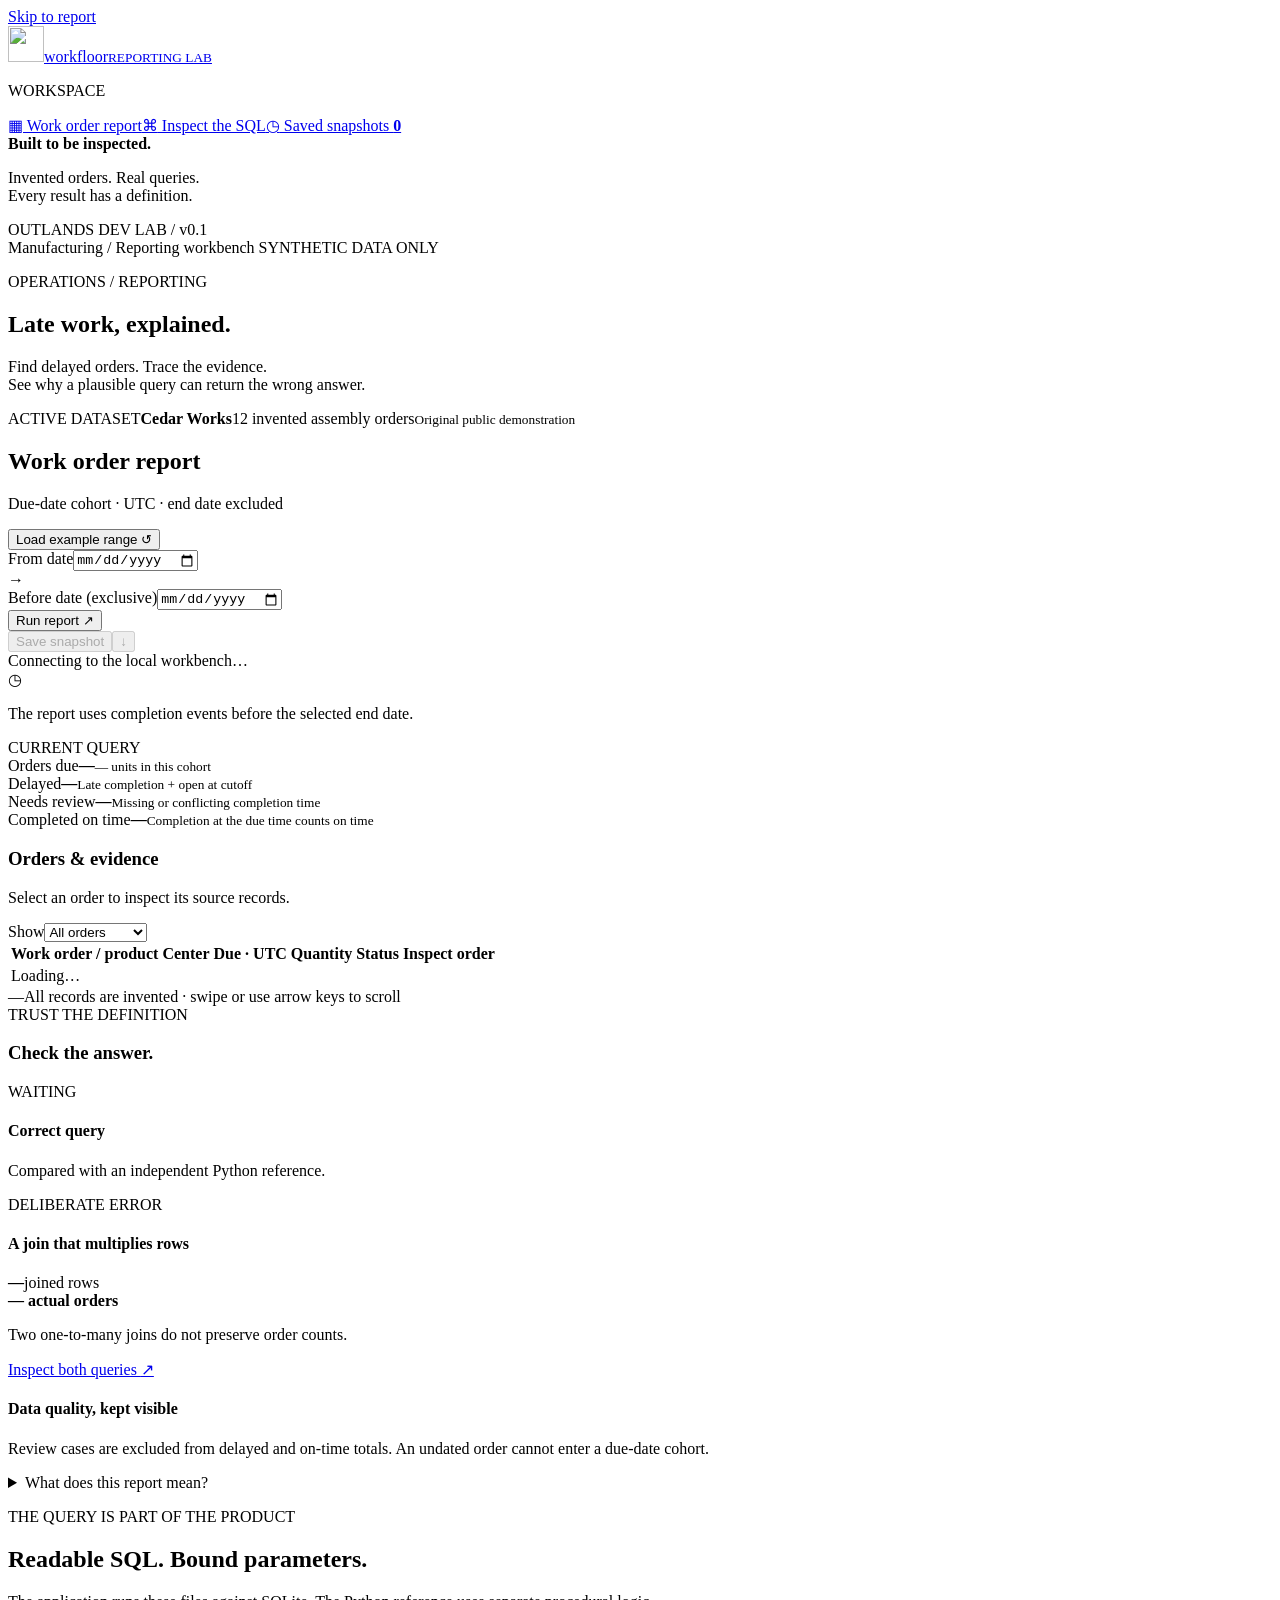
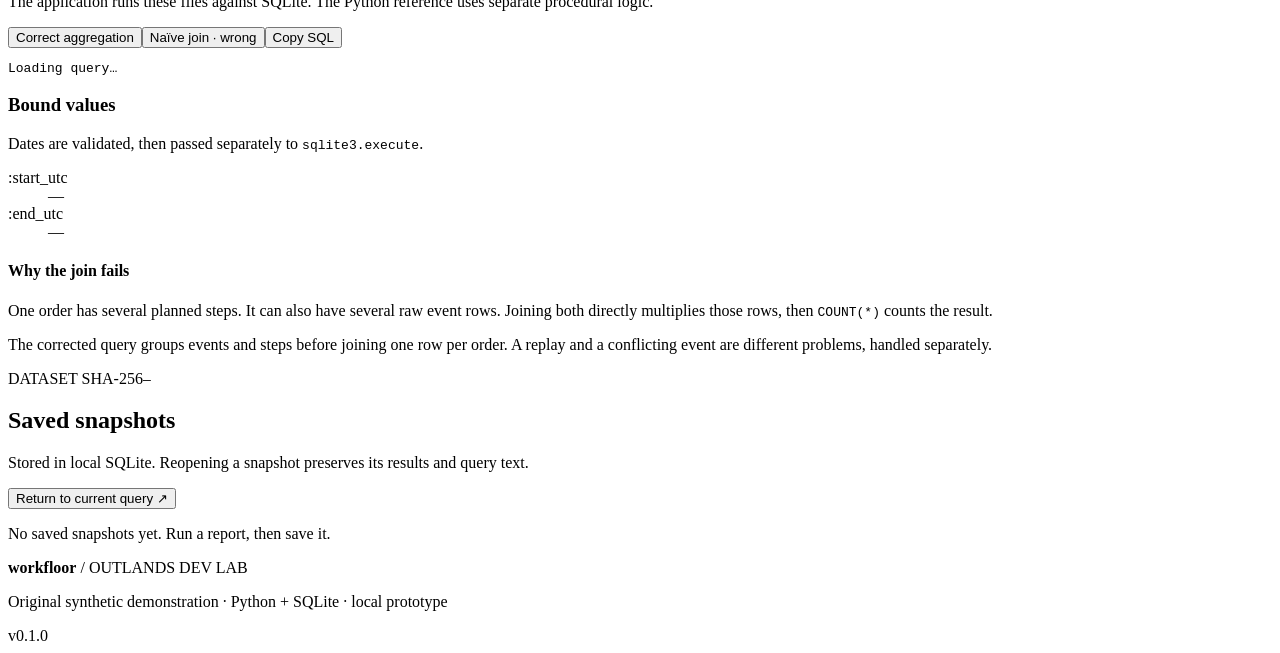
==== static/index.html @ d806a1a5 "Publish Workfloor synthetic manufacturing reporting prototype" ====
<!doctype html>
<html lang="en">
<head><meta charset="utf-8"><meta name="viewport" content="width=device-width,initial-scale=1"><meta name="description" content="An original synthetic manufacturing and SQL reporting workbench. Local Python, SQLite, inspectable queries and reproducible validation."><title>Workfloor — Manufacturing Reporting Lab</title><link rel="icon" href="/mark.svg"><link rel="stylesheet" href="/style.css"><script src="/app.js" defer></script></head>
<body>
<a class="skip" href="#main">Skip to report</a>
<aside class="sidebar"><a class="brand" href="#main"><img src="/mark.svg" width="36" height="36" alt=""><span>workfloor<small>REPORTING LAB</small></span></a><p class="nav-label">WORKSPACE</p><nav aria-label="Workspace"><a class="nav-active" href="#report"><span aria-hidden="true">▦</span> Work order report</a><a href="#sql"><span aria-hidden="true">⌘</span> Inspect the SQL</a><a href="#saved"><span aria-hidden="true">◷</span> Saved snapshots <b id="history-count">0</b></a></nav><div class="sidebar-note"><span class="tiny-dot"></span><strong>Built to be inspected.</strong><p>Invented orders. Real queries.<br>Every result has a definition.</p><span class="version">OUTLANDS DEV LAB / v0.1</span></div></aside>
<div class="workspace"><header class="topbar"><span>Manufacturing <span class="separator">/</span> Reporting workbench</span><span class="synthetic-badge"><i></i> SYNTHETIC DATA ONLY</span></header>
<main id="main"><section class="intro"><div><p class="eyebrow">OPERATIONS / REPORTING</p><h1>Late work, explained.</h1><p class="intro-text">Find delayed orders. Trace the evidence.<br class="desktop-break"> See why a plausible query can return the wrong answer.</p></div><div class="dataset-card"><span class="detail-label">ACTIVE DATASET</span><strong>Cedar Works</strong><span>12 invented assembly orders</span><small>Original public demonstration</small></div></section>
<section id="report" aria-labelledby="report-title"><div class="section-top"><div><h2 id="report-title" tabindex="-1">Work order report</h2><p>Due-date cohort · UTC · end date excluded</p></div><button id="example" class="text-button" type="button">Load example range ↺</button></div>
<form id="report-form" class="report-toolbar"><div class="date-field"><label for="start">From date</label><input type="date" id="start" name="start" required></div><span class="date-arrow" aria-hidden="true">→</span><div class="date-field"><label for="end">Before date <span>(exclusive)</span></label><input type="date" id="end" name="end" required></div><button class="button primary" type="submit" id="run">Run report <span aria-hidden="true">↗</span></button><div class="toolbar-right"><button class="button secondary" id="save" type="button" disabled>Save snapshot</button><button class="icon-button" id="export" type="button" disabled aria-label="Download current report as JSON" title="Download JSON">↓</button></div></form>
<div id="message" role="status" aria-live="polite" class="message">Connecting to the local workbench…</div>
<div class="scope-strip"><span class="scope-icon" aria-hidden="true">◷</span><p id="scope">The report uses completion events before the selected end date.</p><span id="view-state" class="view-state">CURRENT QUERY</span></div>
<div class="metrics" aria-label="Report totals"><article><span>Orders due</span><strong id="total">—</strong><small id="units">— units in this cohort</small></article><article class="metric-delayed"><span>Delayed</span><strong id="delayed">—</strong><small id="delay-breakdown">Late completion + open at cutoff</small></article><article class="metric-review"><span>Needs review</span><strong id="review">—</strong><small>Missing or conflicting completion time</small></article><article><span>Completed on time</span><strong id="on-time">—</strong><small>Completion at the due time counts on time</small></article></div>
<div class="report-grid"><section class="panel order-panel" aria-labelledby="orders-title"><div class="panel-heading"><div><h3 id="orders-title">Orders &amp; evidence</h3><p>Select an order to inspect its source records.</p></div><label class="filter-label" for="filter">Show<select id="filter"><option value="all">All orders</option><option value="delayed">Delayed</option><option value="review">Needs review</option><option value="on_time">On time</option></select></label></div><div class="table-scroll" tabindex="0" role="region" aria-label="Work orders; scroll horizontally on small screens"><table><thead><tr><th scope="col">Work order / product</th><th scope="col">Center</th><th scope="col">Due · UTC</th><th scope="col">Quantity</th><th scope="col">Status</th><th scope="col"><span class="sr-only">Inspect order</span></th></tr></thead><tbody id="orders-body"><tr><td colspan="6">Loading…</td></tr></tbody></table></div><div class="table-footer"><span id="row-count">—</span><span>All records are invented <span class="scroll-hint">· swipe or use arrow keys to scroll</span></span></div></section>
<aside class="panel validation-panel" aria-labelledby="validation-title"><div class="panel-heading"><div><span class="eyebrow">TRUST THE DEFINITION</span><h3 id="validation-title">Check the answer.</h3></div></div><div class="validation-item"><span id="correct-badge" class="badge neutral">WAITING</span><h4>Correct query</h4><p id="correct-detail">Compared with an independent Python reference.</p></div><div class="validation-item bad-example"><span id="naive-badge" class="badge neutral">DELIBERATE ERROR</span><h4>A join that multiplies rows</h4><div class="join-numbers"><strong id="naive-count">—</strong><span>joined rows<br><b id="expected-count">— actual orders</b></span></div><p id="naive-detail">Two one-to-many joins do not preserve order counts.</p><a href="#sql">Inspect both queries <span aria-hidden="true">↗</span></a></div><div class="quality-block"><h4>Data quality, kept visible</h4><ul id="quality"></ul><p class="quality-note">Review cases are excluded from delayed and on-time totals. An undated order cannot enter a due-date cohort.</p></div></aside></div>
<details class="definition"><summary>What does this report mean?</summary><div><p><strong>Delayed</strong> means completed after its due time, or still without a usable completion before the cutoff. <strong>Needs review</strong> means an undated completion or conflicting copies of the same source event prevent a timing conclusion.</p><p>Exact duplicate events are retained in the source and collapsed before aggregation. A completion exactly at the end cutoff belongs to the next snapshot. The earliest valid completion is used; reopened orders, partial quantities, shifts and working-day calendars are outside this prototype.</p><p>This is an event-time view over the current dataset. It cannot reconstruct what an operator knew historically because the fixture has no ingestion-time history. Checksums identify data; they do not authenticate it.</p></div></details></section>
<section id="sql" class="sql-section" aria-labelledby="sql-title"><div class="section-top"><div><p class="eyebrow">THE QUERY IS PART OF THE PRODUCT</p><h2 id="sql-title">Readable SQL. Bound parameters.</h2><p>The application runs these files against SQLite. The Python reference uses separate procedural logic.</p></div></div><div class="sql-grid"><div class="sql-card"><div class="sql-tabs" role="tablist" aria-label="SQL query"><button id="tab-correct" role="tab" aria-selected="true" aria-controls="sql-code" data-query="correct">Correct aggregation</button><button id="tab-naive" role="tab" aria-selected="false" aria-controls="sql-code" data-query="naive">Naïve join · wrong</button><button id="copy-sql" class="copy-button" type="button">Copy SQL</button></div><pre id="sql-code" role="tabpanel" aria-labelledby="tab-correct" tabindex="0"><code id="query-text">Loading query…</code></pre></div><aside class="parameter-card"><h3>Bound values</h3><p>Dates are validated, then passed separately to <code>sqlite3.execute</code>.</p><dl><dt>:start_utc</dt><dd id="param-start">—</dd><dt>:end_utc</dt><dd id="param-end">—</dd></dl><h4>Why the join fails</h4><p>One order has several planned steps. It can also have several raw event rows. Joining both directly multiplies those rows, then <code>COUNT(*)</code> counts the result.</p><p>The corrected query groups events and steps before joining one row per order. A replay and a conflicting event are different problems, handled separately.</p><span class="fingerprint-label">DATASET SHA-256</span><code class="fingerprint" id="fingerprint">—</code></aside></div></section>
<section id="saved" class="saved-section" aria-labelledby="saved-title"><div class="section-top"><div><h2 id="saved-title">Saved snapshots</h2><p>Stored in local SQLite. Reopening a snapshot preserves its results and query text.</p></div><button class="text-button" id="current" type="button">Return to current query ↗</button></div><div id="history" class="history-list"><p>No saved snapshots yet. Run a report, then save it.</p></div></section>
<footer><span><b>workfloor</b> / OUTLANDS DEV LAB</span><p>Original synthetic demonstration · Python + SQLite · local prototype</p><span>v0.1.0</span></footer></main></div>
<dialog id="order-dialog" aria-labelledby="order-title"><div class="dialog-heading"><div><p class="eyebrow">SOURCE RECORD INSPECTOR</p><h2 id="order-title">Work order</h2></div><button id="close-dialog" class="button secondary" type="button">Close ×</button></div><p id="order-description"></p><div id="order-rule" class="order-rule"></div><h3>Planned process steps</h3><ol id="order-steps" class="step-list"></ol><h3>Raw completion records</h3><p class="muted">Rows below are preserved source evidence. The report applies the displayed cutoff and deduplication rules.</p><div class="table-scroll" tabindex="0" aria-label="Raw completion records"><table><thead><tr><th>Row</th><th>Source event</th><th>Occurred · UTC</th><th>Evidence</th></tr></thead><tbody id="order-events"></tbody></table></div></dialog>
</body></html>
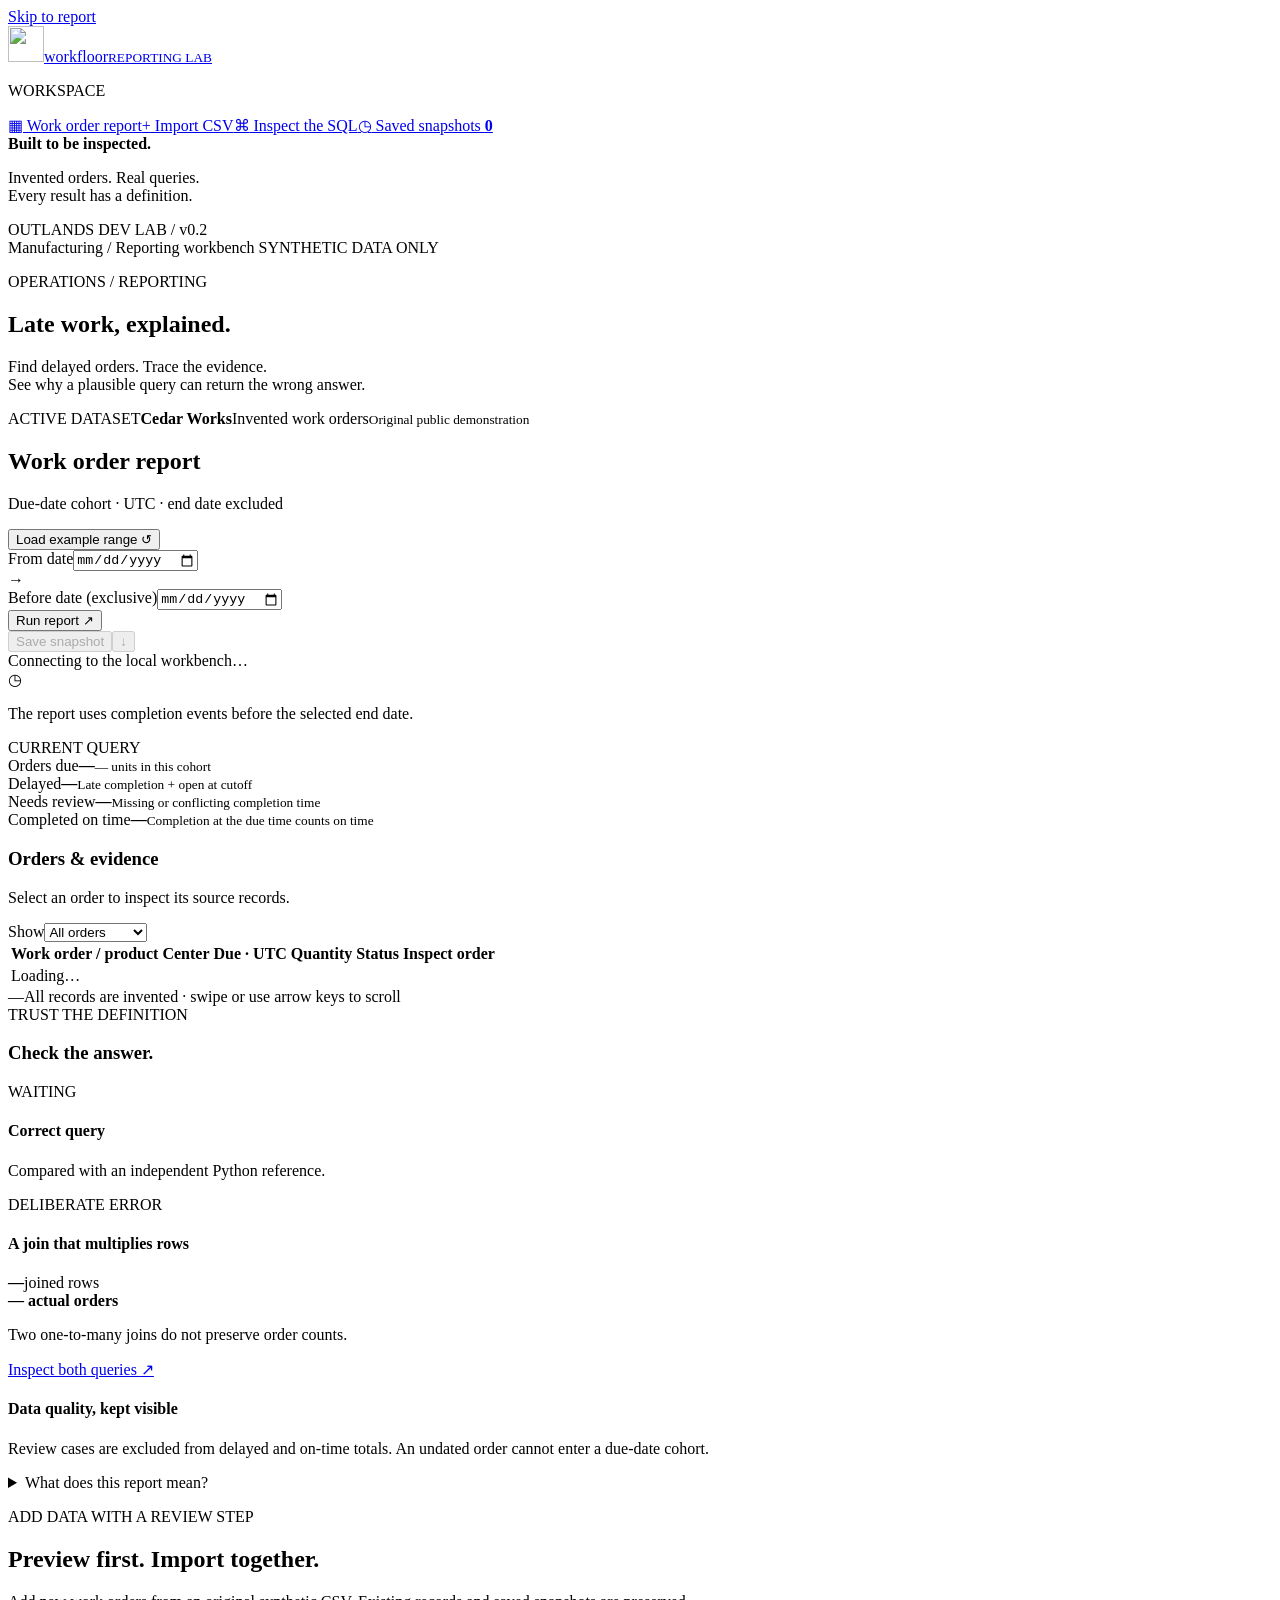
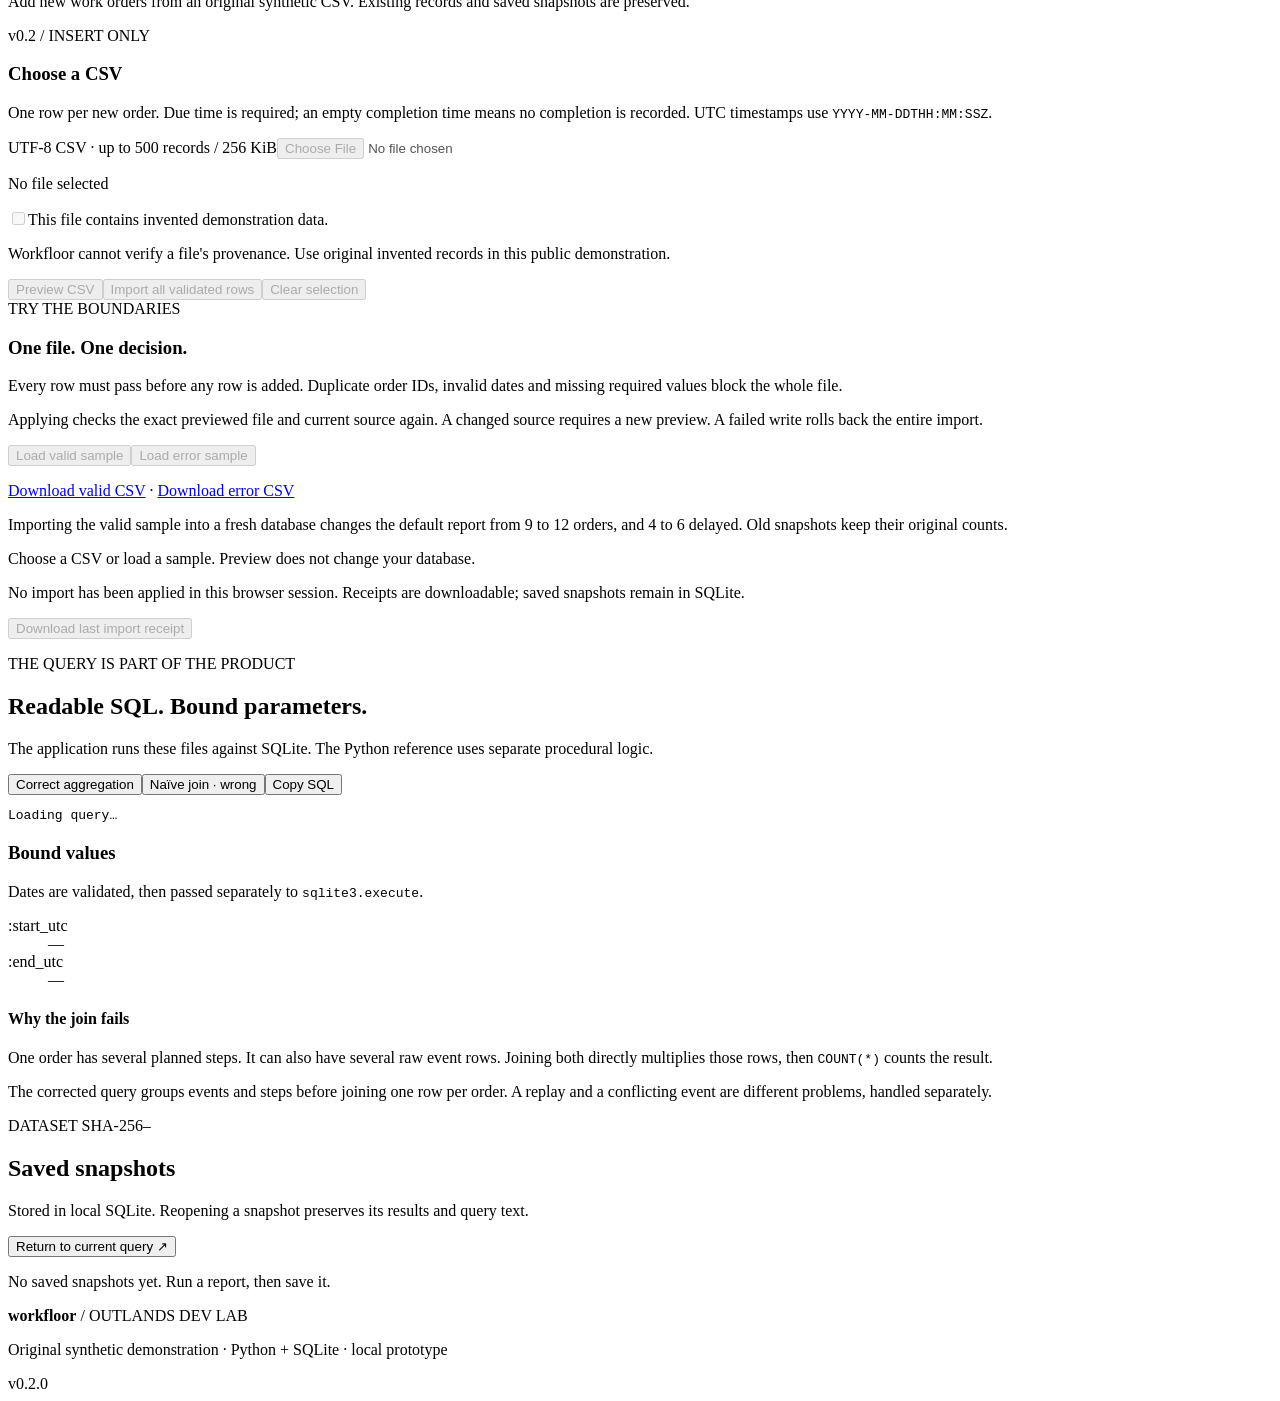
==== commit 175e4033: "Add validated CSV preview and transactional imports for v0.2.0" ====
--- a/static/index.html
+++ b/static/index.html
@@ -1,11 +1,11 @@
 <!doctype html>
 <html lang="en">
-<head><meta charset="utf-8"><meta name="viewport" content="width=device-width,initial-scale=1"><meta name="description" content="An original synthetic manufacturing and SQL reporting workbench. Local Python, SQLite, inspectable queries and reproducible validation."><title>Workfloor — Manufacturing Reporting Lab</title><link rel="icon" href="/mark.svg"><link rel="stylesheet" href="/style.css"><script src="/app.js" defer></script></head>
+<head><meta charset="utf-8"><meta name="viewport" content="width=device-width,initial-scale=1"><meta name="description" content="An original synthetic manufacturing and SQL reporting workbench. Local Python, SQLite, inspectable queries and reproducible validation."><title>Workfloor — Manufacturing Reporting Lab</title><link rel="icon" href="/mark.svg"><link rel="stylesheet" href="/style.css"><script src="/app.js" defer></script><script src="/imports.js" defer></script></head>
 <body>
 <a class="skip" href="#main">Skip to report</a>
-<aside class="sidebar"><a class="brand" href="#main"><img src="/mark.svg" width="36" height="36" alt=""><span>workfloor<small>REPORTING LAB</small></span></a><p class="nav-label">WORKSPACE</p><nav aria-label="Workspace"><a class="nav-active" href="#report"><span aria-hidden="true">▦</span> Work order report</a><a href="#sql"><span aria-hidden="true">⌘</span> Inspect the SQL</a><a href="#saved"><span aria-hidden="true">◷</span> Saved snapshots <b id="history-count">0</b></a></nav><div class="sidebar-note"><span class="tiny-dot"></span><strong>Built to be inspected.</strong><p>Invented orders. Real queries.<br>Every result has a definition.</p><span class="version">OUTLANDS DEV LAB / v0.1</span></div></aside>
+<aside class="sidebar"><a class="brand" href="#main"><img src="/mark.svg" width="36" height="36" alt=""><span>workfloor<small>REPORTING LAB</small></span></a><p class="nav-label">WORKSPACE</p><nav aria-label="Workspace"><a class="nav-active" href="#report"><span aria-hidden="true">▦</span> Work order report</a><a href="#import"><span aria-hidden="true">+</span> Import CSV</a><a href="#sql"><span aria-hidden="true">⌘</span> Inspect the SQL</a><a href="#saved"><span aria-hidden="true">◷</span> Saved snapshots <b id="history-count">0</b></a></nav><div class="sidebar-note"><span class="tiny-dot"></span><strong>Built to be inspected.</strong><p>Invented orders. Real queries.<br>Every result has a definition.</p><span class="version">OUTLANDS DEV LAB / v0.2</span></div></aside>
 <div class="workspace"><header class="topbar"><span>Manufacturing <span class="separator">/</span> Reporting workbench</span><span class="synthetic-badge"><i></i> SYNTHETIC DATA ONLY</span></header>
-<main id="main"><section class="intro"><div><p class="eyebrow">OPERATIONS / REPORTING</p><h1>Late work, explained.</h1><p class="intro-text">Find delayed orders. Trace the evidence.<br class="desktop-break"> See why a plausible query can return the wrong answer.</p></div><div class="dataset-card"><span class="detail-label">ACTIVE DATASET</span><strong>Cedar Works</strong><span>12 invented assembly orders</span><small>Original public demonstration</small></div></section>
+<main id="main"><section class="intro"><div><p class="eyebrow">OPERATIONS / REPORTING</p><h1>Late work, explained.</h1><p class="intro-text">Find delayed orders. Trace the evidence.<br class="desktop-break"> See why a plausible query can return the wrong answer.</p></div><div class="dataset-card"><span class="detail-label" id="dataset-label">ACTIVE DATASET</span><strong>Cedar Works</strong><span id="dataset-count">Invented work orders</span><small>Original public demonstration</small></div></section>
 <section id="report" aria-labelledby="report-title"><div class="section-top"><div><h2 id="report-title" tabindex="-1">Work order report</h2><p>Due-date cohort · UTC · end date excluded</p></div><button id="example" class="text-button" type="button">Load example range ↺</button></div>
 <form id="report-form" class="report-toolbar"><div class="date-field"><label for="start">From date</label><input type="date" id="start" name="start" required></div><span class="date-arrow" aria-hidden="true">→</span><div class="date-field"><label for="end">Before date <span>(exclusive)</span></label><input type="date" id="end" name="end" required></div><button class="button primary" type="submit" id="run">Run report <span aria-hidden="true">↗</span></button><div class="toolbar-right"><button class="button secondary" id="save" type="button" disabled>Save snapshot</button><button class="icon-button" id="export" type="button" disabled aria-label="Download current report as JSON" title="Download JSON">↓</button></div></form>
 <div id="message" role="status" aria-live="polite" class="message">Connecting to the local workbench…</div>
@@ -14,8 +14,14 @@
 <div class="report-grid"><section class="panel order-panel" aria-labelledby="orders-title"><div class="panel-heading"><div><h3 id="orders-title">Orders &amp; evidence</h3><p>Select an order to inspect its source records.</p></div><label class="filter-label" for="filter">Show<select id="filter"><option value="all">All orders</option><option value="delayed">Delayed</option><option value="review">Needs review</option><option value="on_time">On time</option></select></label></div><div class="table-scroll" tabindex="0" role="region" aria-label="Work orders; scroll horizontally on small screens"><table><thead><tr><th scope="col">Work order / product</th><th scope="col">Center</th><th scope="col">Due · UTC</th><th scope="col">Quantity</th><th scope="col">Status</th><th scope="col"><span class="sr-only">Inspect order</span></th></tr></thead><tbody id="orders-body"><tr><td colspan="6">Loading…</td></tr></tbody></table></div><div class="table-footer"><span id="row-count">—</span><span>All records are invented <span class="scroll-hint">· swipe or use arrow keys to scroll</span></span></div></section>
 <aside class="panel validation-panel" aria-labelledby="validation-title"><div class="panel-heading"><div><span class="eyebrow">TRUST THE DEFINITION</span><h3 id="validation-title">Check the answer.</h3></div></div><div class="validation-item"><span id="correct-badge" class="badge neutral">WAITING</span><h4>Correct query</h4><p id="correct-detail">Compared with an independent Python reference.</p></div><div class="validation-item bad-example"><span id="naive-badge" class="badge neutral">DELIBERATE ERROR</span><h4>A join that multiplies rows</h4><div class="join-numbers"><strong id="naive-count">—</strong><span>joined rows<br><b id="expected-count">— actual orders</b></span></div><p id="naive-detail">Two one-to-many joins do not preserve order counts.</p><a href="#sql">Inspect both queries <span aria-hidden="true">↗</span></a></div><div class="quality-block"><h4>Data quality, kept visible</h4><ul id="quality"></ul><p class="quality-note">Review cases are excluded from delayed and on-time totals. An undated order cannot enter a due-date cohort.</p></div></aside></div>
 <details class="definition"><summary>What does this report mean?</summary><div><p><strong>Delayed</strong> means completed after its due time, or still without a usable completion before the cutoff. <strong>Needs review</strong> means an undated completion or conflicting copies of the same source event prevent a timing conclusion.</p><p>Exact duplicate events are retained in the source and collapsed before aggregation. A completion exactly at the end cutoff belongs to the next snapshot. The earliest valid completion is used; reopened orders, partial quantities, shifts and working-day calendars are outside this prototype.</p><p>This is an event-time view over the current dataset. It cannot reconstruct what an operator knew historically because the fixture has no ingestion-time history. Checksums identify data; they do not authenticate it.</p></div></details></section>
+<section id="import" class="import-section" aria-labelledby="import-title"><div class="section-top"><div><p class="eyebrow">ADD DATA WITH A REVIEW STEP</p><h2 id="import-title">Preview first. Import together.</h2><p>Add new work orders from an original synthetic CSV. Existing records and saved snapshots are preserved.</p></div><span class="view-state">v0.2 / INSERT ONLY</span></div>
+<div class="import-grid"><div class="panel import-controls"><h3>Choose a CSV</h3><p>One row per new order. Due time is required; an empty completion time means no completion is recorded. UTC timestamps use <code>YYYY-MM-DDTHH:MM:SSZ</code>.</p><label for="csv-file" class="file-label">UTF-8 CSV · up to 500 records / 256 KiB</label><input id="csv-file" type="file" disabled accept=".csv,text/csv"><p id="csv-file-name" class="muted">No file selected</p><label class="import-confirm"><input id="csv-synthetic" type="checkbox" disabled><span>This file contains invented demonstration data.</span></label><p class="muted">Workfloor cannot verify a file's provenance. Use original invented records in this public demonstration.</p><div class="import-buttons"><button id="csv-preview" class="button primary" type="button" disabled>Preview CSV</button><button id="csv-apply" class="button secondary" type="button" disabled>Import all validated rows</button><button id="csv-clear" class="text-button" type="button" disabled>Clear selection</button></div></div>
+<aside class="import-policy"><span class="detail-label">TRY THE BOUNDARIES</span><h3>One file. One decision.</h3><p>Every row must pass before any row is added. Duplicate order IDs, invalid dates and missing required values block the whole file.</p><p>Applying checks the exact previewed file and current source again. A changed source requires a new preview. A failed write rolls back the entire import.</p><div class="sample-buttons"><button id="csv-valid" class="button secondary" type="button" disabled>Load valid sample</button><button id="csv-errors" class="button secondary" type="button" disabled>Load error sample</button></div><p class="sample-downloads"><a href="/examples/import-valid.csv" download>Download valid CSV</a> · <a href="/examples/import-errors.csv" download>Download error CSV</a></p><p>Importing the valid sample into a fresh database changes the default report from 9 to 12 orders, and 4 to 6 delayed. Old snapshots keep their original counts.</p></aside></div>
+<div id="csv-message" class="message" role="status" aria-live="polite">Choose a CSV or load a sample. Preview does not change your database.</div>
+<div id="csv-results" class="panel import-results" hidden><div class="panel-heading"><h3 id="csv-summary" class="import-summary">CSV preview</h3><span id="csv-fingerprint" class="muted"></span></div><div id="csv-issues" class="import-issues" hidden></div><div class="table-scroll" tabindex="0" role="region" aria-label="CSV row preview; scroll horizontally on small screens"><table><thead><tr><th scope="col">Order / CSV line</th><th scope="col">Product</th><th scope="col">Center</th><th scope="col">Quantity</th><th scope="col">Due · UTC</th><th scope="col">Completed · UTC</th><th scope="col">Validation</th></tr></thead><tbody id="csv-rows"></tbody></table></div></div>
+<div class="import-receipt"><p id="csv-receipt">No import has been applied in this browser session. Receipts are downloadable; saved snapshots remain in SQLite.</p><button id="csv-download" class="text-button" type="button" disabled>Download last import receipt</button></div></section>
 <section id="sql" class="sql-section" aria-labelledby="sql-title"><div class="section-top"><div><p class="eyebrow">THE QUERY IS PART OF THE PRODUCT</p><h2 id="sql-title">Readable SQL. Bound parameters.</h2><p>The application runs these files against SQLite. The Python reference uses separate procedural logic.</p></div></div><div class="sql-grid"><div class="sql-card"><div class="sql-tabs" role="tablist" aria-label="SQL query"><button id="tab-correct" role="tab" aria-selected="true" aria-controls="sql-code" data-query="correct">Correct aggregation</button><button id="tab-naive" role="tab" aria-selected="false" aria-controls="sql-code" data-query="naive">Naïve join · wrong</button><button id="copy-sql" class="copy-button" type="button">Copy SQL</button></div><pre id="sql-code" role="tabpanel" aria-labelledby="tab-correct" tabindex="0"><code id="query-text">Loading query…</code></pre></div><aside class="parameter-card"><h3>Bound values</h3><p>Dates are validated, then passed separately to <code>sqlite3.execute</code>.</p><dl><dt>:start_utc</dt><dd id="param-start">—</dd><dt>:end_utc</dt><dd id="param-end">—</dd></dl><h4>Why the join fails</h4><p>One order has several planned steps. It can also have several raw event rows. Joining both directly multiplies those rows, then <code>COUNT(*)</code> counts the result.</p><p>The corrected query groups events and steps before joining one row per order. A replay and a conflicting event are different problems, handled separately.</p><span class="fingerprint-label">DATASET SHA-256</span><code class="fingerprint" id="fingerprint">—</code></aside></div></section>
 <section id="saved" class="saved-section" aria-labelledby="saved-title"><div class="section-top"><div><h2 id="saved-title">Saved snapshots</h2><p>Stored in local SQLite. Reopening a snapshot preserves its results and query text.</p></div><button class="text-button" id="current" type="button">Return to current query ↗</button></div><div id="history" class="history-list"><p>No saved snapshots yet. Run a report, then save it.</p></div></section>
-<footer><span><b>workfloor</b> / OUTLANDS DEV LAB</span><p>Original synthetic demonstration · Python + SQLite · local prototype</p><span>v0.1.0</span></footer></main></div>
+<footer><span><b>workfloor</b> / OUTLANDS DEV LAB</span><p>Original synthetic demonstration · Python + SQLite · local prototype</p><span>v0.2.0</span></footer></main></div>
 <dialog id="order-dialog" aria-labelledby="order-title"><div class="dialog-heading"><div><p class="eyebrow">SOURCE RECORD INSPECTOR</p><h2 id="order-title">Work order</h2></div><button id="close-dialog" class="button secondary" type="button">Close ×</button></div><p id="order-description"></p><div id="order-rule" class="order-rule"></div><h3>Planned process steps</h3><ol id="order-steps" class="step-list"></ol><h3>Raw completion records</h3><p class="muted">Rows below are preserved source evidence. The report applies the displayed cutoff and deduplication rules.</p><div class="table-scroll" tabindex="0" aria-label="Raw completion records"><table><thead><tr><th>Row</th><th>Source event</th><th>Occurred · UTC</th><th>Evidence</th></tr></thead><tbody id="order-events"></tbody></table></div></dialog>
 </body></html>
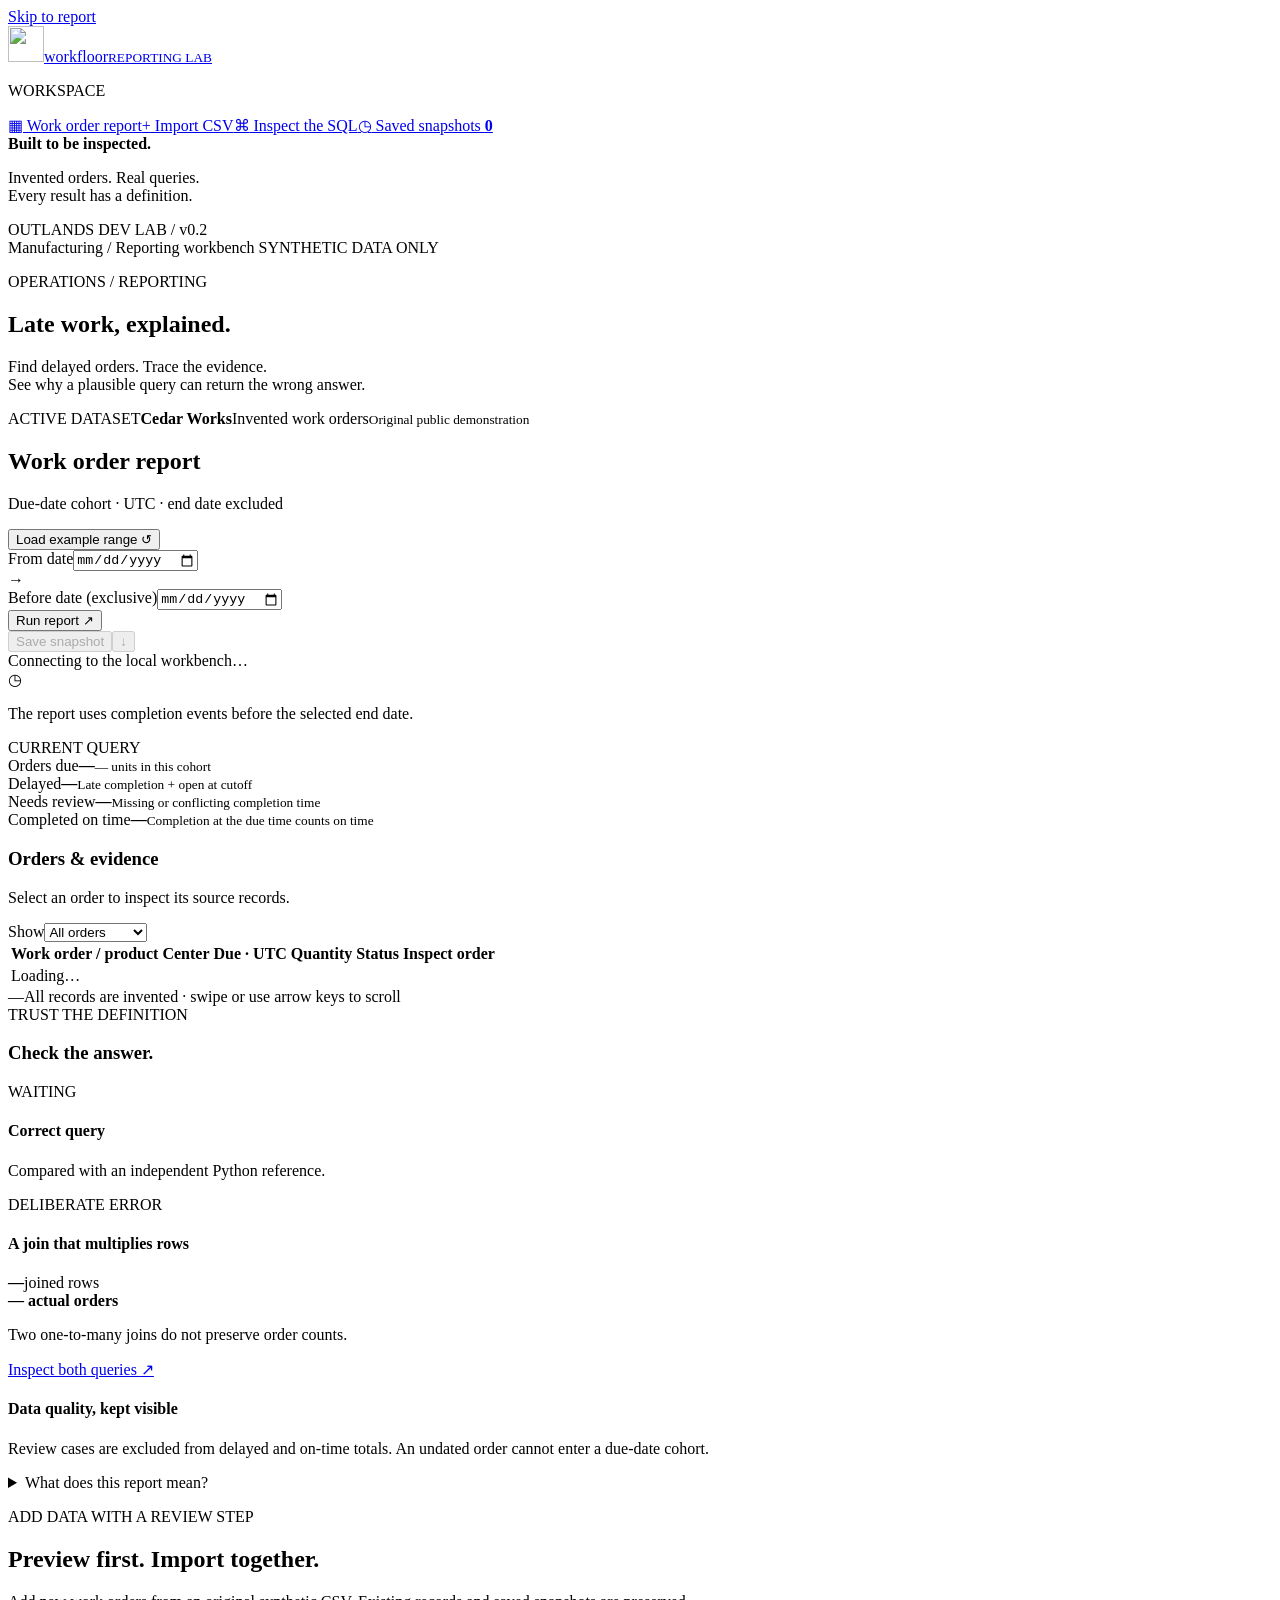
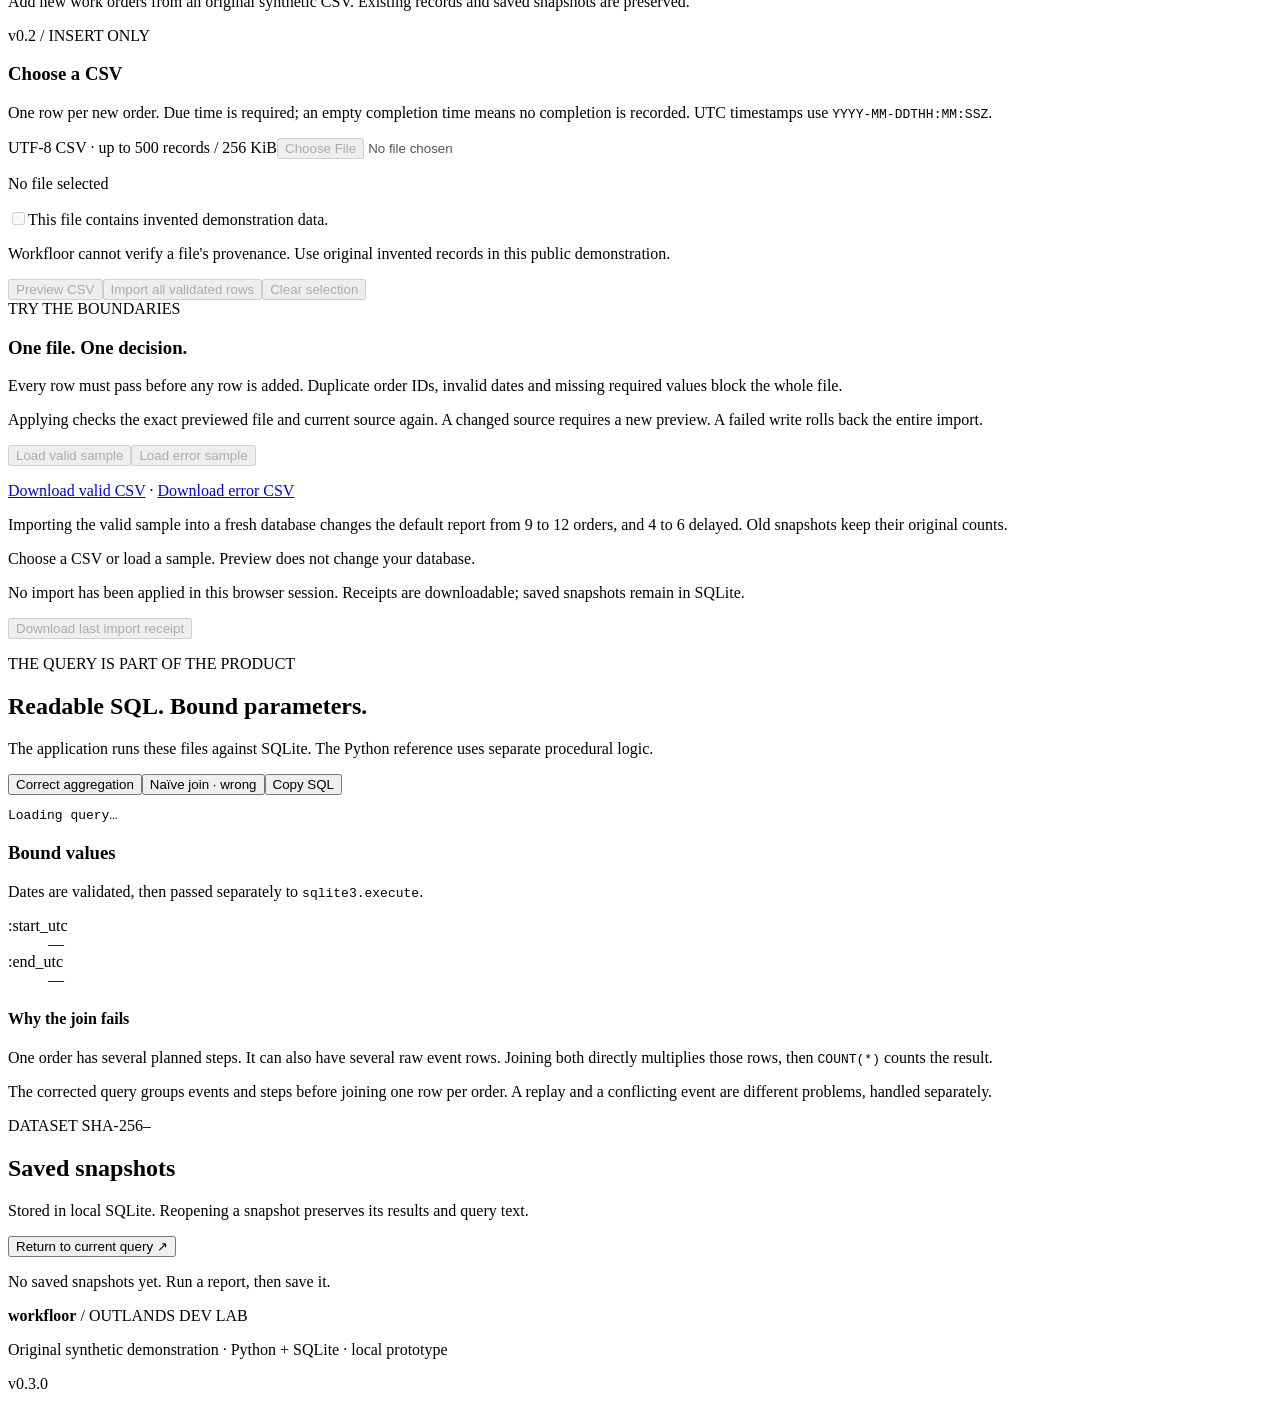
==== commit 6c1cce6c: "Add verified offline Workfloor backup and new-directory recovery" ====
--- a/static/index.html
+++ b/static/index.html
@@ -22,6 +22,6 @@
 <div class="import-receipt"><p id="csv-receipt">No import has been applied in this browser session. Receipts are downloadable; saved snapshots remain in SQLite.</p><button id="csv-download" class="text-button" type="button" disabled>Download last import receipt</button></div></section>
 <section id="sql" class="sql-section" aria-labelledby="sql-title"><div class="section-top"><div><p class="eyebrow">THE QUERY IS PART OF THE PRODUCT</p><h2 id="sql-title">Readable SQL. Bound parameters.</h2><p>The application runs these files against SQLite. The Python reference uses separate procedural logic.</p></div></div><div class="sql-grid"><div class="sql-card"><div class="sql-tabs" role="tablist" aria-label="SQL query"><button id="tab-correct" role="tab" aria-selected="true" aria-controls="sql-code" data-query="correct">Correct aggregation</button><button id="tab-naive" role="tab" aria-selected="false" aria-controls="sql-code" data-query="naive">Naïve join · wrong</button><button id="copy-sql" class="copy-button" type="button">Copy SQL</button></div><pre id="sql-code" role="tabpanel" aria-labelledby="tab-correct" tabindex="0"><code id="query-text">Loading query…</code></pre></div><aside class="parameter-card"><h3>Bound values</h3><p>Dates are validated, then passed separately to <code>sqlite3.execute</code>.</p><dl><dt>:start_utc</dt><dd id="param-start">—</dd><dt>:end_utc</dt><dd id="param-end">—</dd></dl><h4>Why the join fails</h4><p>One order has several planned steps. It can also have several raw event rows. Joining both directly multiplies those rows, then <code>COUNT(*)</code> counts the result.</p><p>The corrected query groups events and steps before joining one row per order. A replay and a conflicting event are different problems, handled separately.</p><span class="fingerprint-label">DATASET SHA-256</span><code class="fingerprint" id="fingerprint">—</code></aside></div></section>
 <section id="saved" class="saved-section" aria-labelledby="saved-title"><div class="section-top"><div><h2 id="saved-title">Saved snapshots</h2><p>Stored in local SQLite. Reopening a snapshot preserves its results and query text.</p></div><button class="text-button" id="current" type="button">Return to current query ↗</button></div><div id="history" class="history-list"><p>No saved snapshots yet. Run a report, then save it.</p></div></section>
-<footer><span><b>workfloor</b> / OUTLANDS DEV LAB</span><p>Original synthetic demonstration · Python + SQLite · local prototype</p><span>v0.2.0</span></footer></main></div>
+<footer><span><b>workfloor</b> / OUTLANDS DEV LAB</span><p>Original synthetic demonstration · Python + SQLite · local prototype</p><span>v0.3.0</span></footer></main></div>
 <dialog id="order-dialog" aria-labelledby="order-title"><div class="dialog-heading"><div><p class="eyebrow">SOURCE RECORD INSPECTOR</p><h2 id="order-title">Work order</h2></div><button id="close-dialog" class="button secondary" type="button">Close ×</button></div><p id="order-description"></p><div id="order-rule" class="order-rule"></div><h3>Planned process steps</h3><ol id="order-steps" class="step-list"></ol><h3>Raw completion records</h3><p class="muted">Rows below are preserved source evidence. The report applies the displayed cutoff and deduplication rules.</p><div class="table-scroll" tabindex="0" aria-label="Raw completion records"><table><thead><tr><th>Row</th><th>Source event</th><th>Occurred · UTC</th><th>Evidence</th></tr></thead><tbody id="order-events"></tbody></table></div></dialog>
 </body></html>
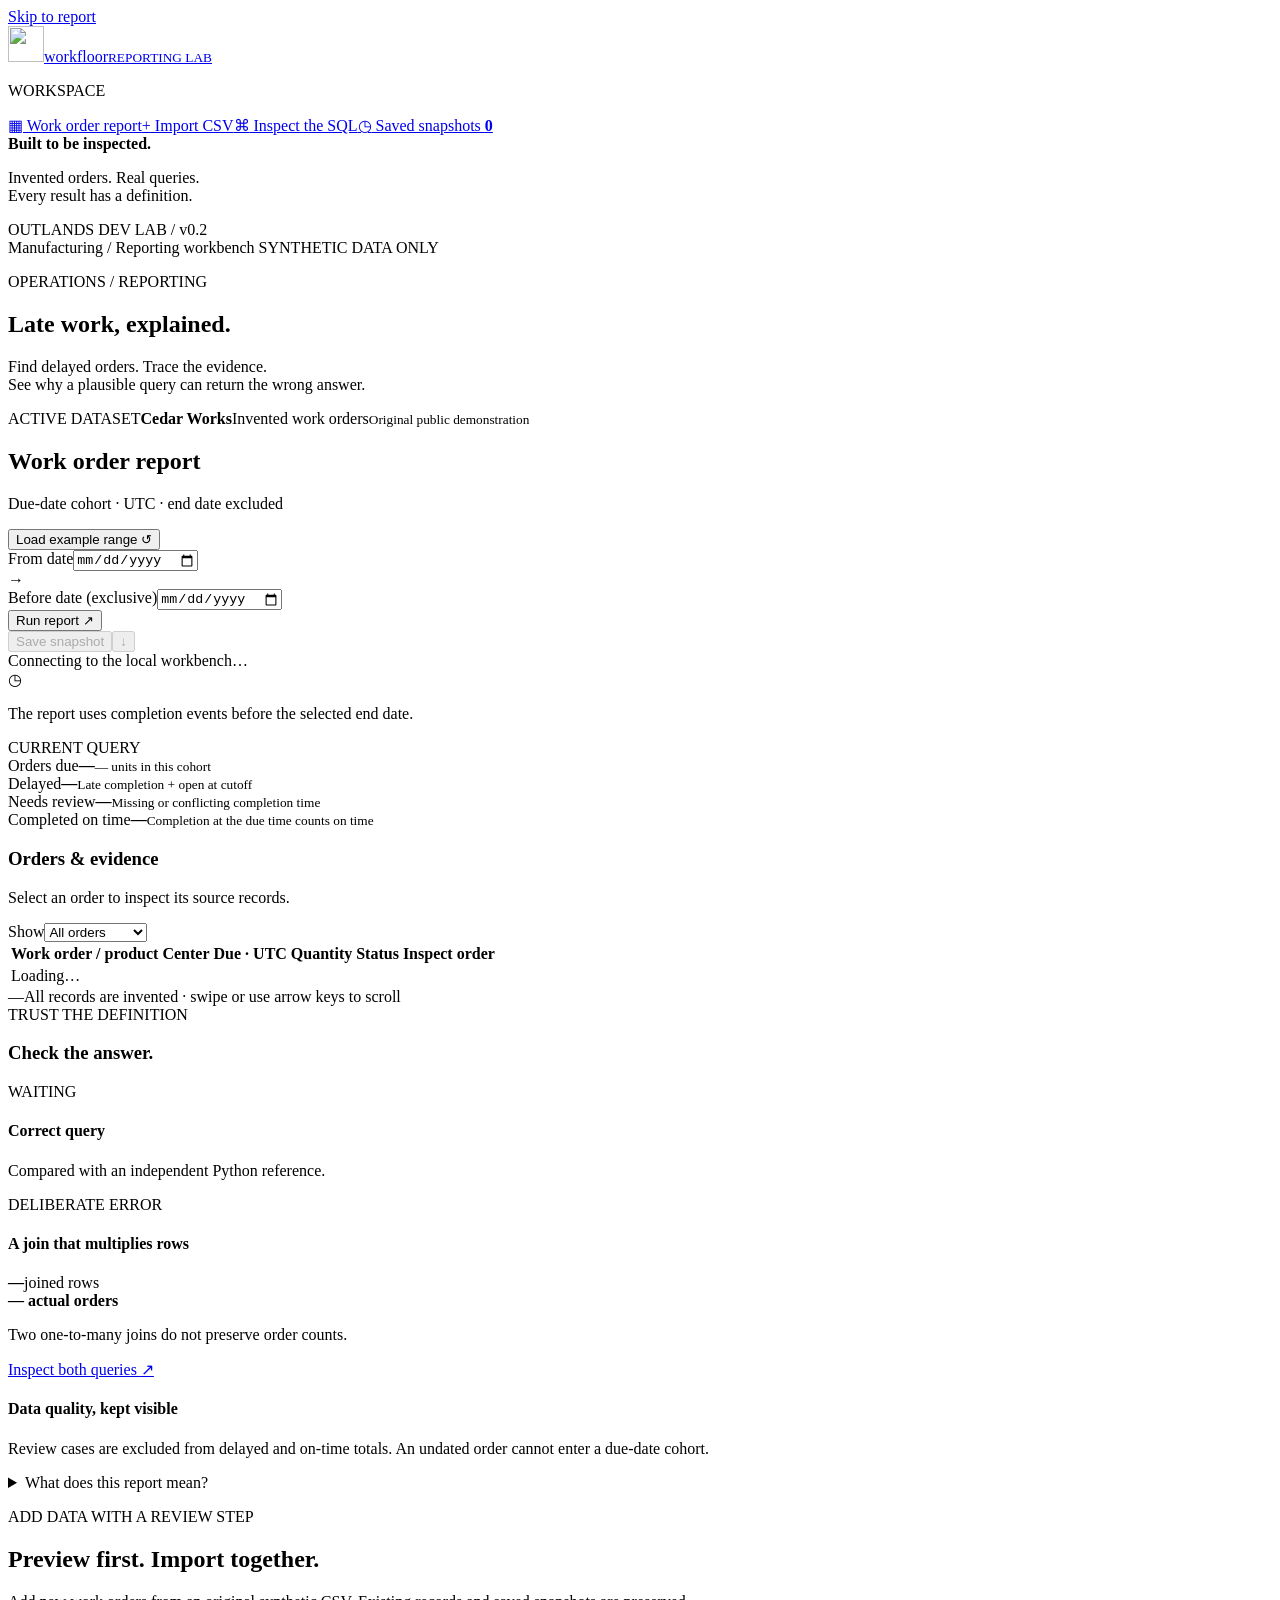
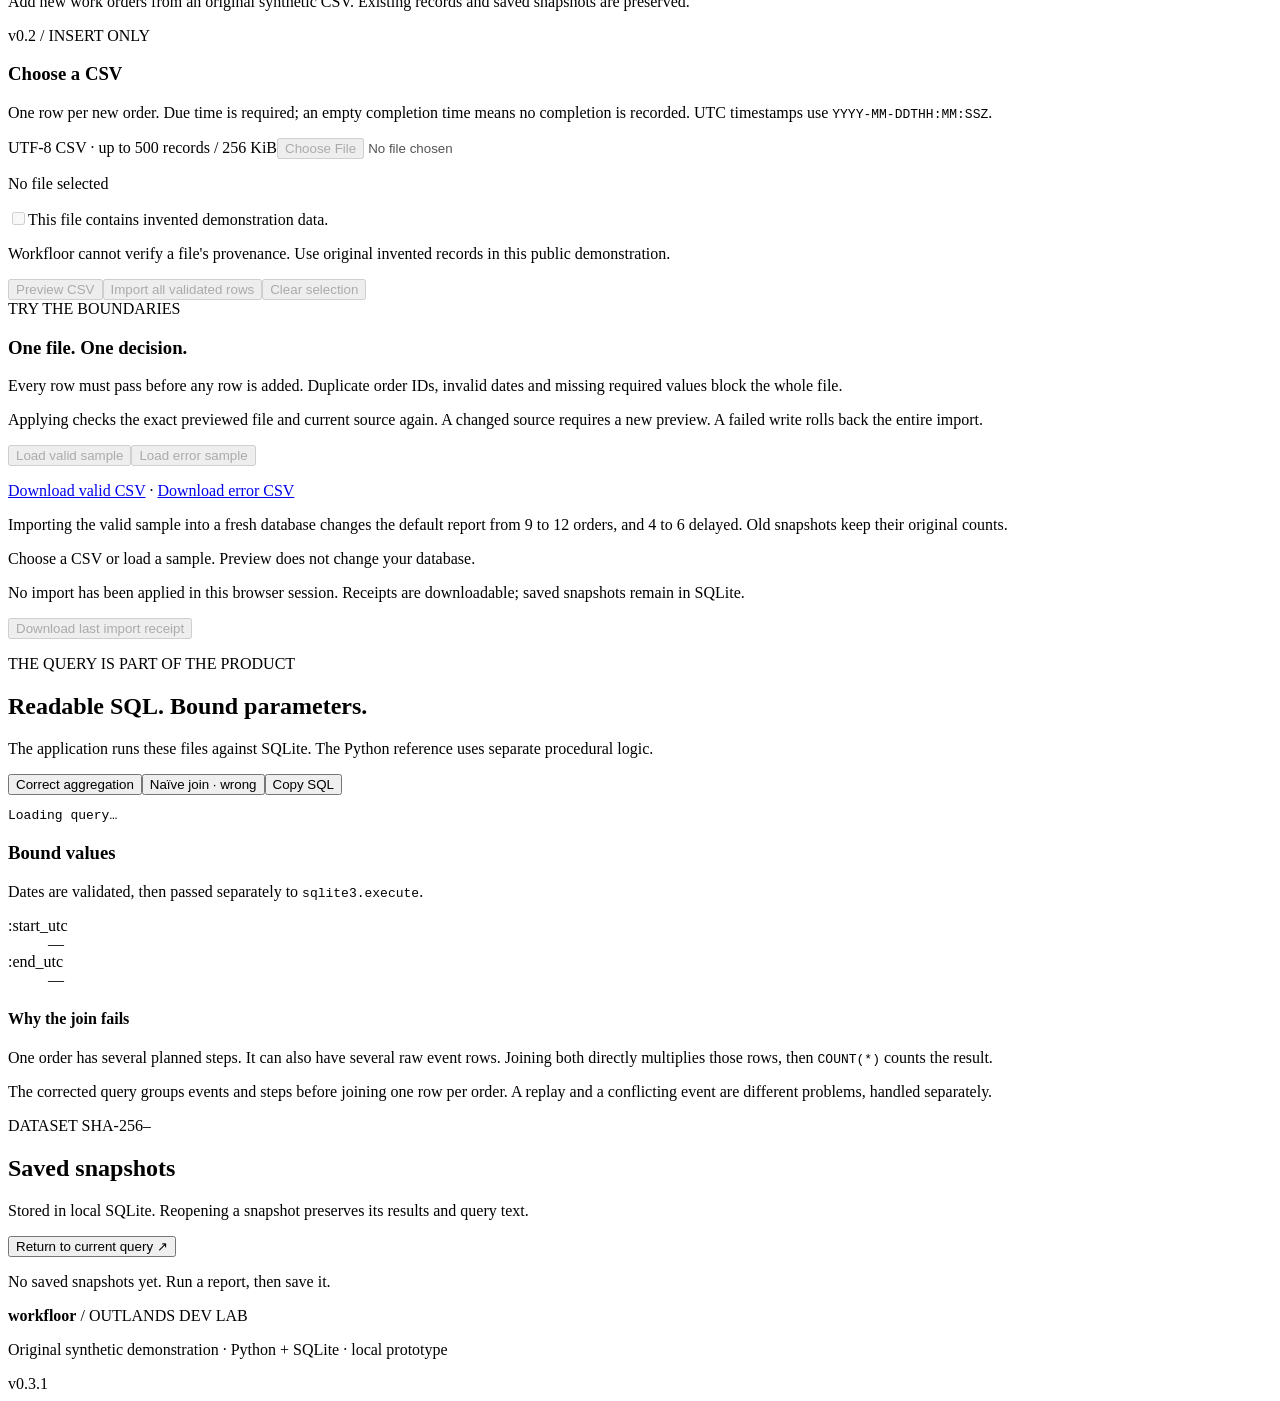
==== commit 610bfd83: "Refuse WAL-marked backup headers before immutable verification" ====
--- a/static/index.html
+++ b/static/index.html
@@ -1,27 +1,27 @@
-<!doctype html>
-<html lang="en">
-<head><meta charset="utf-8"><meta name="viewport" content="width=device-width,initial-scale=1"><meta name="description" content="An original synthetic manufacturing and SQL reporting workbench. Local Python, SQLite, inspectable queries and reproducible validation."><title>Workfloor — Manufacturing Reporting Lab</title><link rel="icon" href="/mark.svg"><link rel="stylesheet" href="/style.css"><script src="/app.js" defer></script><script src="/imports.js" defer></script></head>
-<body>
-<a class="skip" href="#main">Skip to report</a>
-<aside class="sidebar"><a class="brand" href="#main"><img src="/mark.svg" width="36" height="36" alt=""><span>workfloor<small>REPORTING LAB</small></span></a><p class="nav-label">WORKSPACE</p><nav aria-label="Workspace"><a class="nav-active" href="#report"><span aria-hidden="true">▦</span> Work order report</a><a href="#import"><span aria-hidden="true">+</span> Import CSV</a><a href="#sql"><span aria-hidden="true">⌘</span> Inspect the SQL</a><a href="#saved"><span aria-hidden="true">◷</span> Saved snapshots <b id="history-count">0</b></a></nav><div class="sidebar-note"><span class="tiny-dot"></span><strong>Built to be inspected.</strong><p>Invented orders. Real queries.<br>Every result has a definition.</p><span class="version">OUTLANDS DEV LAB / v0.2</span></div></aside>
-<div class="workspace"><header class="topbar"><span>Manufacturing <span class="separator">/</span> Reporting workbench</span><span class="synthetic-badge"><i></i> SYNTHETIC DATA ONLY</span></header>
-<main id="main"><section class="intro"><div><p class="eyebrow">OPERATIONS / REPORTING</p><h1>Late work, explained.</h1><p class="intro-text">Find delayed orders. Trace the evidence.<br class="desktop-break"> See why a plausible query can return the wrong answer.</p></div><div class="dataset-card"><span class="detail-label" id="dataset-label">ACTIVE DATASET</span><strong>Cedar Works</strong><span id="dataset-count">Invented work orders</span><small>Original public demonstration</small></div></section>
-<section id="report" aria-labelledby="report-title"><div class="section-top"><div><h2 id="report-title" tabindex="-1">Work order report</h2><p>Due-date cohort · UTC · end date excluded</p></div><button id="example" class="text-button" type="button">Load example range ↺</button></div>
-<form id="report-form" class="report-toolbar"><div class="date-field"><label for="start">From date</label><input type="date" id="start" name="start" required></div><span class="date-arrow" aria-hidden="true">→</span><div class="date-field"><label for="end">Before date <span>(exclusive)</span></label><input type="date" id="end" name="end" required></div><button class="button primary" type="submit" id="run">Run report <span aria-hidden="true">↗</span></button><div class="toolbar-right"><button class="button secondary" id="save" type="button" disabled>Save snapshot</button><button class="icon-button" id="export" type="button" disabled aria-label="Download current report as JSON" title="Download JSON">↓</button></div></form>
-<div id="message" role="status" aria-live="polite" class="message">Connecting to the local workbench…</div>
-<div class="scope-strip"><span class="scope-icon" aria-hidden="true">◷</span><p id="scope">The report uses completion events before the selected end date.</p><span id="view-state" class="view-state">CURRENT QUERY</span></div>
-<div class="metrics" aria-label="Report totals"><article><span>Orders due</span><strong id="total">—</strong><small id="units">— units in this cohort</small></article><article class="metric-delayed"><span>Delayed</span><strong id="delayed">—</strong><small id="delay-breakdown">Late completion + open at cutoff</small></article><article class="metric-review"><span>Needs review</span><strong id="review">—</strong><small>Missing or conflicting completion time</small></article><article><span>Completed on time</span><strong id="on-time">—</strong><small>Completion at the due time counts on time</small></article></div>
-<div class="report-grid"><section class="panel order-panel" aria-labelledby="orders-title"><div class="panel-heading"><div><h3 id="orders-title">Orders &amp; evidence</h3><p>Select an order to inspect its source records.</p></div><label class="filter-label" for="filter">Show<select id="filter"><option value="all">All orders</option><option value="delayed">Delayed</option><option value="review">Needs review</option><option value="on_time">On time</option></select></label></div><div class="table-scroll" tabindex="0" role="region" aria-label="Work orders; scroll horizontally on small screens"><table><thead><tr><th scope="col">Work order / product</th><th scope="col">Center</th><th scope="col">Due · UTC</th><th scope="col">Quantity</th><th scope="col">Status</th><th scope="col"><span class="sr-only">Inspect order</span></th></tr></thead><tbody id="orders-body"><tr><td colspan="6">Loading…</td></tr></tbody></table></div><div class="table-footer"><span id="row-count">—</span><span>All records are invented <span class="scroll-hint">· swipe or use arrow keys to scroll</span></span></div></section>
-<aside class="panel validation-panel" aria-labelledby="validation-title"><div class="panel-heading"><div><span class="eyebrow">TRUST THE DEFINITION</span><h3 id="validation-title">Check the answer.</h3></div></div><div class="validation-item"><span id="correct-badge" class="badge neutral">WAITING</span><h4>Correct query</h4><p id="correct-detail">Compared with an independent Python reference.</p></div><div class="validation-item bad-example"><span id="naive-badge" class="badge neutral">DELIBERATE ERROR</span><h4>A join that multiplies rows</h4><div class="join-numbers"><strong id="naive-count">—</strong><span>joined rows<br><b id="expected-count">— actual orders</b></span></div><p id="naive-detail">Two one-to-many joins do not preserve order counts.</p><a href="#sql">Inspect both queries <span aria-hidden="true">↗</span></a></div><div class="quality-block"><h4>Data quality, kept visible</h4><ul id="quality"></ul><p class="quality-note">Review cases are excluded from delayed and on-time totals. An undated order cannot enter a due-date cohort.</p></div></aside></div>
-<details class="definition"><summary>What does this report mean?</summary><div><p><strong>Delayed</strong> means completed after its due time, or still without a usable completion before the cutoff. <strong>Needs review</strong> means an undated completion or conflicting copies of the same source event prevent a timing conclusion.</p><p>Exact duplicate events are retained in the source and collapsed before aggregation. A completion exactly at the end cutoff belongs to the next snapshot. The earliest valid completion is used; reopened orders, partial quantities, shifts and working-day calendars are outside this prototype.</p><p>This is an event-time view over the current dataset. It cannot reconstruct what an operator knew historically because the fixture has no ingestion-time history. Checksums identify data; they do not authenticate it.</p></div></details></section>
-<section id="import" class="import-section" aria-labelledby="import-title"><div class="section-top"><div><p class="eyebrow">ADD DATA WITH A REVIEW STEP</p><h2 id="import-title">Preview first. Import together.</h2><p>Add new work orders from an original synthetic CSV. Existing records and saved snapshots are preserved.</p></div><span class="view-state">v0.2 / INSERT ONLY</span></div>
-<div class="import-grid"><div class="panel import-controls"><h3>Choose a CSV</h3><p>One row per new order. Due time is required; an empty completion time means no completion is recorded. UTC timestamps use <code>YYYY-MM-DDTHH:MM:SSZ</code>.</p><label for="csv-file" class="file-label">UTF-8 CSV · up to 500 records / 256 KiB</label><input id="csv-file" type="file" disabled accept=".csv,text/csv"><p id="csv-file-name" class="muted">No file selected</p><label class="import-confirm"><input id="csv-synthetic" type="checkbox" disabled><span>This file contains invented demonstration data.</span></label><p class="muted">Workfloor cannot verify a file's provenance. Use original invented records in this public demonstration.</p><div class="import-buttons"><button id="csv-preview" class="button primary" type="button" disabled>Preview CSV</button><button id="csv-apply" class="button secondary" type="button" disabled>Import all validated rows</button><button id="csv-clear" class="text-button" type="button" disabled>Clear selection</button></div></div>
-<aside class="import-policy"><span class="detail-label">TRY THE BOUNDARIES</span><h3>One file. One decision.</h3><p>Every row must pass before any row is added. Duplicate order IDs, invalid dates and missing required values block the whole file.</p><p>Applying checks the exact previewed file and current source again. A changed source requires a new preview. A failed write rolls back the entire import.</p><div class="sample-buttons"><button id="csv-valid" class="button secondary" type="button" disabled>Load valid sample</button><button id="csv-errors" class="button secondary" type="button" disabled>Load error sample</button></div><p class="sample-downloads"><a href="/examples/import-valid.csv" download>Download valid CSV</a> · <a href="/examples/import-errors.csv" download>Download error CSV</a></p><p>Importing the valid sample into a fresh database changes the default report from 9 to 12 orders, and 4 to 6 delayed. Old snapshots keep their original counts.</p></aside></div>
-<div id="csv-message" class="message" role="status" aria-live="polite">Choose a CSV or load a sample. Preview does not change your database.</div>
-<div id="csv-results" class="panel import-results" hidden><div class="panel-heading"><h3 id="csv-summary" class="import-summary">CSV preview</h3><span id="csv-fingerprint" class="muted"></span></div><div id="csv-issues" class="import-issues" hidden></div><div class="table-scroll" tabindex="0" role="region" aria-label="CSV row preview; scroll horizontally on small screens"><table><thead><tr><th scope="col">Order / CSV line</th><th scope="col">Product</th><th scope="col">Center</th><th scope="col">Quantity</th><th scope="col">Due · UTC</th><th scope="col">Completed · UTC</th><th scope="col">Validation</th></tr></thead><tbody id="csv-rows"></tbody></table></div></div>
-<div class="import-receipt"><p id="csv-receipt">No import has been applied in this browser session. Receipts are downloadable; saved snapshots remain in SQLite.</p><button id="csv-download" class="text-button" type="button" disabled>Download last import receipt</button></div></section>
-<section id="sql" class="sql-section" aria-labelledby="sql-title"><div class="section-top"><div><p class="eyebrow">THE QUERY IS PART OF THE PRODUCT</p><h2 id="sql-title">Readable SQL. Bound parameters.</h2><p>The application runs these files against SQLite. The Python reference uses separate procedural logic.</p></div></div><div class="sql-grid"><div class="sql-card"><div class="sql-tabs" role="tablist" aria-label="SQL query"><button id="tab-correct" role="tab" aria-selected="true" aria-controls="sql-code" data-query="correct">Correct aggregation</button><button id="tab-naive" role="tab" aria-selected="false" aria-controls="sql-code" data-query="naive">Naïve join · wrong</button><button id="copy-sql" class="copy-button" type="button">Copy SQL</button></div><pre id="sql-code" role="tabpanel" aria-labelledby="tab-correct" tabindex="0"><code id="query-text">Loading query…</code></pre></div><aside class="parameter-card"><h3>Bound values</h3><p>Dates are validated, then passed separately to <code>sqlite3.execute</code>.</p><dl><dt>:start_utc</dt><dd id="param-start">—</dd><dt>:end_utc</dt><dd id="param-end">—</dd></dl><h4>Why the join fails</h4><p>One order has several planned steps. It can also have several raw event rows. Joining both directly multiplies those rows, then <code>COUNT(*)</code> counts the result.</p><p>The corrected query groups events and steps before joining one row per order. A replay and a conflicting event are different problems, handled separately.</p><span class="fingerprint-label">DATASET SHA-256</span><code class="fingerprint" id="fingerprint">—</code></aside></div></section>
-<section id="saved" class="saved-section" aria-labelledby="saved-title"><div class="section-top"><div><h2 id="saved-title">Saved snapshots</h2><p>Stored in local SQLite. Reopening a snapshot preserves its results and query text.</p></div><button class="text-button" id="current" type="button">Return to current query ↗</button></div><div id="history" class="history-list"><p>No saved snapshots yet. Run a report, then save it.</p></div></section>
-<footer><span><b>workfloor</b> / OUTLANDS DEV LAB</span><p>Original synthetic demonstration · Python + SQLite · local prototype</p><span>v0.3.0</span></footer></main></div>
-<dialog id="order-dialog" aria-labelledby="order-title"><div class="dialog-heading"><div><p class="eyebrow">SOURCE RECORD INSPECTOR</p><h2 id="order-title">Work order</h2></div><button id="close-dialog" class="button secondary" type="button">Close ×</button></div><p id="order-description"></p><div id="order-rule" class="order-rule"></div><h3>Planned process steps</h3><ol id="order-steps" class="step-list"></ol><h3>Raw completion records</h3><p class="muted">Rows below are preserved source evidence. The report applies the displayed cutoff and deduplication rules.</p><div class="table-scroll" tabindex="0" aria-label="Raw completion records"><table><thead><tr><th>Row</th><th>Source event</th><th>Occurred · UTC</th><th>Evidence</th></tr></thead><tbody id="order-events"></tbody></table></div></dialog>
-</body></html>
+<!doctype html>
+<html lang="en">
+<head><meta charset="utf-8"><meta name="viewport" content="width=device-width,initial-scale=1"><meta name="description" content="An original synthetic manufacturing and SQL reporting workbench. Local Python, SQLite, inspectable queries and reproducible validation."><title>Workfloor — Manufacturing Reporting Lab</title><link rel="icon" href="/mark.svg"><link rel="stylesheet" href="/style.css"><script src="/app.js" defer></script><script src="/imports.js" defer></script></head>
+<body>
+<a class="skip" href="#main">Skip to report</a>
+<aside class="sidebar"><a class="brand" href="#main"><img src="/mark.svg" width="36" height="36" alt=""><span>workfloor<small>REPORTING LAB</small></span></a><p class="nav-label">WORKSPACE</p><nav aria-label="Workspace"><a class="nav-active" href="#report"><span aria-hidden="true">▦</span> Work order report</a><a href="#import"><span aria-hidden="true">+</span> Import CSV</a><a href="#sql"><span aria-hidden="true">⌘</span> Inspect the SQL</a><a href="#saved"><span aria-hidden="true">◷</span> Saved snapshots <b id="history-count">0</b></a></nav><div class="sidebar-note"><span class="tiny-dot"></span><strong>Built to be inspected.</strong><p>Invented orders. Real queries.<br>Every result has a definition.</p><span class="version">OUTLANDS DEV LAB / v0.2</span></div></aside>
+<div class="workspace"><header class="topbar"><span>Manufacturing <span class="separator">/</span> Reporting workbench</span><span class="synthetic-badge"><i></i> SYNTHETIC DATA ONLY</span></header>
+<main id="main"><section class="intro"><div><p class="eyebrow">OPERATIONS / REPORTING</p><h1>Late work, explained.</h1><p class="intro-text">Find delayed orders. Trace the evidence.<br class="desktop-break"> See why a plausible query can return the wrong answer.</p></div><div class="dataset-card"><span class="detail-label" id="dataset-label">ACTIVE DATASET</span><strong>Cedar Works</strong><span id="dataset-count">Invented work orders</span><small>Original public demonstration</small></div></section>
+<section id="report" aria-labelledby="report-title"><div class="section-top"><div><h2 id="report-title" tabindex="-1">Work order report</h2><p>Due-date cohort · UTC · end date excluded</p></div><button id="example" class="text-button" type="button">Load example range ↺</button></div>
+<form id="report-form" class="report-toolbar"><div class="date-field"><label for="start">From date</label><input type="date" id="start" name="start" required></div><span class="date-arrow" aria-hidden="true">→</span><div class="date-field"><label for="end">Before date <span>(exclusive)</span></label><input type="date" id="end" name="end" required></div><button class="button primary" type="submit" id="run">Run report <span aria-hidden="true">↗</span></button><div class="toolbar-right"><button class="button secondary" id="save" type="button" disabled>Save snapshot</button><button class="icon-button" id="export" type="button" disabled aria-label="Download current report as JSON" title="Download JSON">↓</button></div></form>
+<div id="message" role="status" aria-live="polite" class="message">Connecting to the local workbench…</div>
+<div class="scope-strip"><span class="scope-icon" aria-hidden="true">◷</span><p id="scope">The report uses completion events before the selected end date.</p><span id="view-state" class="view-state">CURRENT QUERY</span></div>
+<div class="metrics" aria-label="Report totals"><article><span>Orders due</span><strong id="total">—</strong><small id="units">— units in this cohort</small></article><article class="metric-delayed"><span>Delayed</span><strong id="delayed">—</strong><small id="delay-breakdown">Late completion + open at cutoff</small></article><article class="metric-review"><span>Needs review</span><strong id="review">—</strong><small>Missing or conflicting completion time</small></article><article><span>Completed on time</span><strong id="on-time">—</strong><small>Completion at the due time counts on time</small></article></div>
+<div class="report-grid"><section class="panel order-panel" aria-labelledby="orders-title"><div class="panel-heading"><div><h3 id="orders-title">Orders &amp; evidence</h3><p>Select an order to inspect its source records.</p></div><label class="filter-label" for="filter">Show<select id="filter"><option value="all">All orders</option><option value="delayed">Delayed</option><option value="review">Needs review</option><option value="on_time">On time</option></select></label></div><div class="table-scroll" tabindex="0" role="region" aria-label="Work orders; scroll horizontally on small screens"><table><thead><tr><th scope="col">Work order / product</th><th scope="col">Center</th><th scope="col">Due · UTC</th><th scope="col">Quantity</th><th scope="col">Status</th><th scope="col"><span class="sr-only">Inspect order</span></th></tr></thead><tbody id="orders-body"><tr><td colspan="6">Loading…</td></tr></tbody></table></div><div class="table-footer"><span id="row-count">—</span><span>All records are invented <span class="scroll-hint">· swipe or use arrow keys to scroll</span></span></div></section>
+<aside class="panel validation-panel" aria-labelledby="validation-title"><div class="panel-heading"><div><span class="eyebrow">TRUST THE DEFINITION</span><h3 id="validation-title">Check the answer.</h3></div></div><div class="validation-item"><span id="correct-badge" class="badge neutral">WAITING</span><h4>Correct query</h4><p id="correct-detail">Compared with an independent Python reference.</p></div><div class="validation-item bad-example"><span id="naive-badge" class="badge neutral">DELIBERATE ERROR</span><h4>A join that multiplies rows</h4><div class="join-numbers"><strong id="naive-count">—</strong><span>joined rows<br><b id="expected-count">— actual orders</b></span></div><p id="naive-detail">Two one-to-many joins do not preserve order counts.</p><a href="#sql">Inspect both queries <span aria-hidden="true">↗</span></a></div><div class="quality-block"><h4>Data quality, kept visible</h4><ul id="quality"></ul><p class="quality-note">Review cases are excluded from delayed and on-time totals. An undated order cannot enter a due-date cohort.</p></div></aside></div>
+<details class="definition"><summary>What does this report mean?</summary><div><p><strong>Delayed</strong> means completed after its due time, or still without a usable completion before the cutoff. <strong>Needs review</strong> means an undated completion or conflicting copies of the same source event prevent a timing conclusion.</p><p>Exact duplicate events are retained in the source and collapsed before aggregation. A completion exactly at the end cutoff belongs to the next snapshot. The earliest valid completion is used; reopened orders, partial quantities, shifts and working-day calendars are outside this prototype.</p><p>This is an event-time view over the current dataset. It cannot reconstruct what an operator knew historically because the fixture has no ingestion-time history. Checksums identify data; they do not authenticate it.</p></div></details></section>
+<section id="import" class="import-section" aria-labelledby="import-title"><div class="section-top"><div><p class="eyebrow">ADD DATA WITH A REVIEW STEP</p><h2 id="import-title">Preview first. Import together.</h2><p>Add new work orders from an original synthetic CSV. Existing records and saved snapshots are preserved.</p></div><span class="view-state">v0.2 / INSERT ONLY</span></div>
+<div class="import-grid"><div class="panel import-controls"><h3>Choose a CSV</h3><p>One row per new order. Due time is required; an empty completion time means no completion is recorded. UTC timestamps use <code>YYYY-MM-DDTHH:MM:SSZ</code>.</p><label for="csv-file" class="file-label">UTF-8 CSV · up to 500 records / 256 KiB</label><input id="csv-file" type="file" disabled accept=".csv,text/csv"><p id="csv-file-name" class="muted">No file selected</p><label class="import-confirm"><input id="csv-synthetic" type="checkbox" disabled><span>This file contains invented demonstration data.</span></label><p class="muted">Workfloor cannot verify a file's provenance. Use original invented records in this public demonstration.</p><div class="import-buttons"><button id="csv-preview" class="button primary" type="button" disabled>Preview CSV</button><button id="csv-apply" class="button secondary" type="button" disabled>Import all validated rows</button><button id="csv-clear" class="text-button" type="button" disabled>Clear selection</button></div></div>
+<aside class="import-policy"><span class="detail-label">TRY THE BOUNDARIES</span><h3>One file. One decision.</h3><p>Every row must pass before any row is added. Duplicate order IDs, invalid dates and missing required values block the whole file.</p><p>Applying checks the exact previewed file and current source again. A changed source requires a new preview. A failed write rolls back the entire import.</p><div class="sample-buttons"><button id="csv-valid" class="button secondary" type="button" disabled>Load valid sample</button><button id="csv-errors" class="button secondary" type="button" disabled>Load error sample</button></div><p class="sample-downloads"><a href="/examples/import-valid.csv" download>Download valid CSV</a> · <a href="/examples/import-errors.csv" download>Download error CSV</a></p><p>Importing the valid sample into a fresh database changes the default report from 9 to 12 orders, and 4 to 6 delayed. Old snapshots keep their original counts.</p></aside></div>
+<div id="csv-message" class="message" role="status" aria-live="polite">Choose a CSV or load a sample. Preview does not change your database.</div>
+<div id="csv-results" class="panel import-results" hidden><div class="panel-heading"><h3 id="csv-summary" class="import-summary">CSV preview</h3><span id="csv-fingerprint" class="muted"></span></div><div id="csv-issues" class="import-issues" hidden></div><div class="table-scroll" tabindex="0" role="region" aria-label="CSV row preview; scroll horizontally on small screens"><table><thead><tr><th scope="col">Order / CSV line</th><th scope="col">Product</th><th scope="col">Center</th><th scope="col">Quantity</th><th scope="col">Due · UTC</th><th scope="col">Completed · UTC</th><th scope="col">Validation</th></tr></thead><tbody id="csv-rows"></tbody></table></div></div>
+<div class="import-receipt"><p id="csv-receipt">No import has been applied in this browser session. Receipts are downloadable; saved snapshots remain in SQLite.</p><button id="csv-download" class="text-button" type="button" disabled>Download last import receipt</button></div></section>
+<section id="sql" class="sql-section" aria-labelledby="sql-title"><div class="section-top"><div><p class="eyebrow">THE QUERY IS PART OF THE PRODUCT</p><h2 id="sql-title">Readable SQL. Bound parameters.</h2><p>The application runs these files against SQLite. The Python reference uses separate procedural logic.</p></div></div><div class="sql-grid"><div class="sql-card"><div class="sql-tabs" role="tablist" aria-label="SQL query"><button id="tab-correct" role="tab" aria-selected="true" aria-controls="sql-code" data-query="correct">Correct aggregation</button><button id="tab-naive" role="tab" aria-selected="false" aria-controls="sql-code" data-query="naive">Naïve join · wrong</button><button id="copy-sql" class="copy-button" type="button">Copy SQL</button></div><pre id="sql-code" role="tabpanel" aria-labelledby="tab-correct" tabindex="0"><code id="query-text">Loading query…</code></pre></div><aside class="parameter-card"><h3>Bound values</h3><p>Dates are validated, then passed separately to <code>sqlite3.execute</code>.</p><dl><dt>:start_utc</dt><dd id="param-start">—</dd><dt>:end_utc</dt><dd id="param-end">—</dd></dl><h4>Why the join fails</h4><p>One order has several planned steps. It can also have several raw event rows. Joining both directly multiplies those rows, then <code>COUNT(*)</code> counts the result.</p><p>The corrected query groups events and steps before joining one row per order. A replay and a conflicting event are different problems, handled separately.</p><span class="fingerprint-label">DATASET SHA-256</span><code class="fingerprint" id="fingerprint">—</code></aside></div></section>
+<section id="saved" class="saved-section" aria-labelledby="saved-title"><div class="section-top"><div><h2 id="saved-title">Saved snapshots</h2><p>Stored in local SQLite. Reopening a snapshot preserves its results and query text.</p></div><button class="text-button" id="current" type="button">Return to current query ↗</button></div><div id="history" class="history-list"><p>No saved snapshots yet. Run a report, then save it.</p></div></section>
+<footer><span><b>workfloor</b> / OUTLANDS DEV LAB</span><p>Original synthetic demonstration · Python + SQLite · local prototype</p><span>v0.3.1</span></footer></main></div>
+<dialog id="order-dialog" aria-labelledby="order-title"><div class="dialog-heading"><div><p class="eyebrow">SOURCE RECORD INSPECTOR</p><h2 id="order-title">Work order</h2></div><button id="close-dialog" class="button secondary" type="button">Close ×</button></div><p id="order-description"></p><div id="order-rule" class="order-rule"></div><h3>Planned process steps</h3><ol id="order-steps" class="step-list"></ol><h3>Raw completion records</h3><p class="muted">Rows below are preserved source evidence. The report applies the displayed cutoff and deduplication rules.</p><div class="table-scroll" tabindex="0" aria-label="Raw completion records"><table><thead><tr><th>Row</th><th>Source event</th><th>Occurred · UTC</th><th>Evidence</th></tr></thead><tbody id="order-events"></tbody></table></div></dialog>
+</body></html>
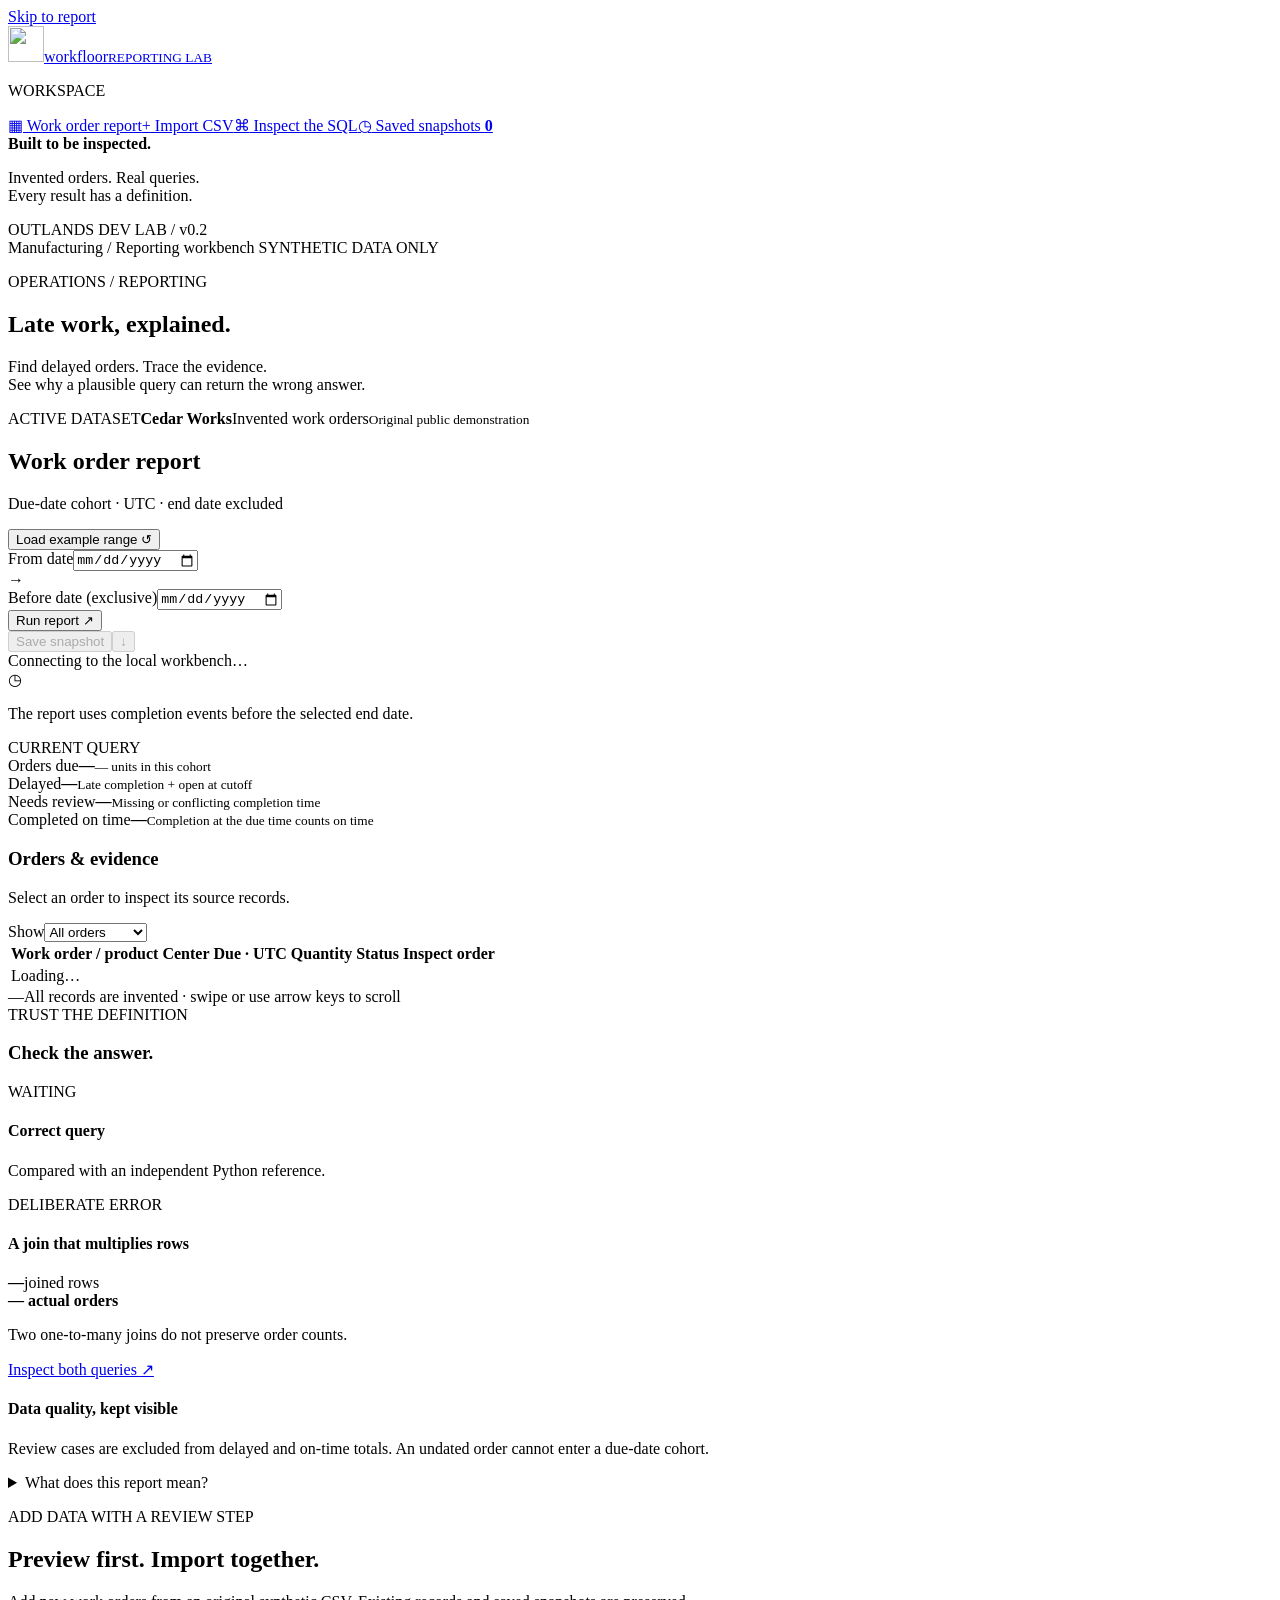
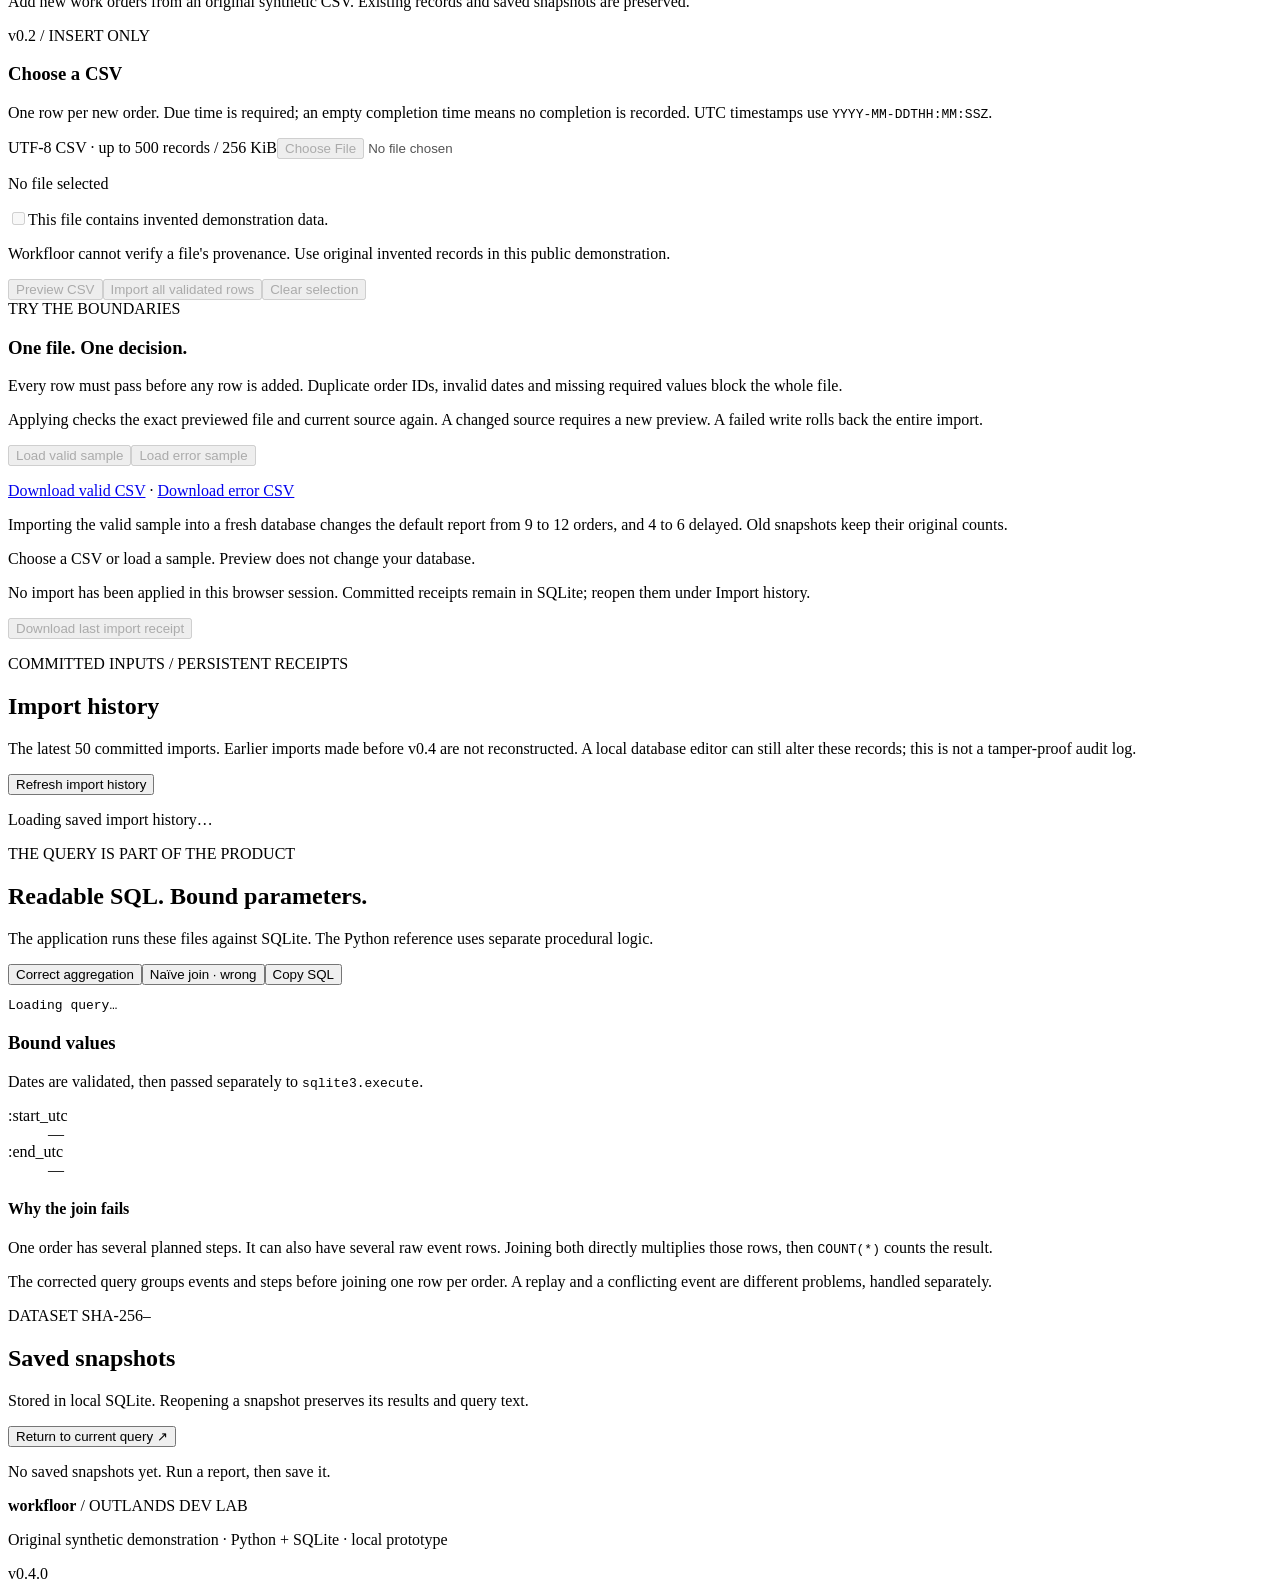
==== commit 7236dd2f: "Add durable import receipts and verified schema upgrade for v0.4.0" ====
--- a/static/index.html
+++ b/static/index.html
@@ -19,9 +19,11 @@
 <aside class="import-policy"><span class="detail-label">TRY THE BOUNDARIES</span><h3>One file. One decision.</h3><p>Every row must pass before any row is added. Duplicate order IDs, invalid dates and missing required values block the whole file.</p><p>Applying checks the exact previewed file and current source again. A changed source requires a new preview. A failed write rolls back the entire import.</p><div class="sample-buttons"><button id="csv-valid" class="button secondary" type="button" disabled>Load valid sample</button><button id="csv-errors" class="button secondary" type="button" disabled>Load error sample</button></div><p class="sample-downloads"><a href="/examples/import-valid.csv" download>Download valid CSV</a> · <a href="/examples/import-errors.csv" download>Download error CSV</a></p><p>Importing the valid sample into a fresh database changes the default report from 9 to 12 orders, and 4 to 6 delayed. Old snapshots keep their original counts.</p></aside></div>
 <div id="csv-message" class="message" role="status" aria-live="polite">Choose a CSV or load a sample. Preview does not change your database.</div>
 <div id="csv-results" class="panel import-results" hidden><div class="panel-heading"><h3 id="csv-summary" class="import-summary">CSV preview</h3><span id="csv-fingerprint" class="muted"></span></div><div id="csv-issues" class="import-issues" hidden></div><div class="table-scroll" tabindex="0" role="region" aria-label="CSV row preview; scroll horizontally on small screens"><table><thead><tr><th scope="col">Order / CSV line</th><th scope="col">Product</th><th scope="col">Center</th><th scope="col">Quantity</th><th scope="col">Due · UTC</th><th scope="col">Completed · UTC</th><th scope="col">Validation</th></tr></thead><tbody id="csv-rows"></tbody></table></div></div>
-<div class="import-receipt"><p id="csv-receipt">No import has been applied in this browser session. Receipts are downloadable; saved snapshots remain in SQLite.</p><button id="csv-download" class="text-button" type="button" disabled>Download last import receipt</button></div></section>
+<div class="import-receipt"><p id="csv-receipt">No import has been applied in this browser session. Committed receipts remain in SQLite; reopen them under Import history.</p><button id="csv-download" class="text-button" type="button" disabled>Download last import receipt</button></div></section>
+<section id="imports-history" class="saved-section" aria-labelledby="import-history-title"><div class="section-top"><div><p class="eyebrow">COMMITTED INPUTS / PERSISTENT RECEIPTS</p><h2 id="import-history-title">Import history</h2><p>The latest 50 committed imports. Earlier imports made before v0.4 are not reconstructed. A local database editor can still alter these records; this is not a tamper-proof audit log.</p></div><button id="import-history-refresh" class="text-button" type="button">Refresh import history</button></div><p id="import-history-message" role="status" aria-live="polite">Loading saved import history…</p><div id="import-history-list" class="history-list"></div></section>
 <section id="sql" class="sql-section" aria-labelledby="sql-title"><div class="section-top"><div><p class="eyebrow">THE QUERY IS PART OF THE PRODUCT</p><h2 id="sql-title">Readable SQL. Bound parameters.</h2><p>The application runs these files against SQLite. The Python reference uses separate procedural logic.</p></div></div><div class="sql-grid"><div class="sql-card"><div class="sql-tabs" role="tablist" aria-label="SQL query"><button id="tab-correct" role="tab" aria-selected="true" aria-controls="sql-code" data-query="correct">Correct aggregation</button><button id="tab-naive" role="tab" aria-selected="false" aria-controls="sql-code" data-query="naive">Naïve join · wrong</button><button id="copy-sql" class="copy-button" type="button">Copy SQL</button></div><pre id="sql-code" role="tabpanel" aria-labelledby="tab-correct" tabindex="0"><code id="query-text">Loading query…</code></pre></div><aside class="parameter-card"><h3>Bound values</h3><p>Dates are validated, then passed separately to <code>sqlite3.execute</code>.</p><dl><dt>:start_utc</dt><dd id="param-start">—</dd><dt>:end_utc</dt><dd id="param-end">—</dd></dl><h4>Why the join fails</h4><p>One order has several planned steps. It can also have several raw event rows. Joining both directly multiplies those rows, then <code>COUNT(*)</code> counts the result.</p><p>The corrected query groups events and steps before joining one row per order. A replay and a conflicting event are different problems, handled separately.</p><span class="fingerprint-label">DATASET SHA-256</span><code class="fingerprint" id="fingerprint">—</code></aside></div></section>
 <section id="saved" class="saved-section" aria-labelledby="saved-title"><div class="section-top"><div><h2 id="saved-title">Saved snapshots</h2><p>Stored in local SQLite. Reopening a snapshot preserves its results and query text.</p></div><button class="text-button" id="current" type="button">Return to current query ↗</button></div><div id="history" class="history-list"><p>No saved snapshots yet. Run a report, then save it.</p></div></section>
-<footer><span><b>workfloor</b> / OUTLANDS DEV LAB</span><p>Original synthetic demonstration · Python + SQLite · local prototype</p><span>v0.3.1</span></footer></main></div>
+<footer><span><b>workfloor</b> / OUTLANDS DEV LAB</span><p>Original synthetic demonstration · Python + SQLite · local prototype</p><span>v0.4.0</span></footer></main></div>
 <dialog id="order-dialog" aria-labelledby="order-title"><div class="dialog-heading"><div><p class="eyebrow">SOURCE RECORD INSPECTOR</p><h2 id="order-title">Work order</h2></div><button id="close-dialog" class="button secondary" type="button">Close ×</button></div><p id="order-description"></p><div id="order-rule" class="order-rule"></div><h3>Planned process steps</h3><ol id="order-steps" class="step-list"></ol><h3>Raw completion records</h3><p class="muted">Rows below are preserved source evidence. The report applies the displayed cutoff and deduplication rules.</p><div class="table-scroll" tabindex="0" aria-label="Raw completion records"><table><thead><tr><th>Row</th><th>Source event</th><th>Occurred · UTC</th><th>Evidence</th></tr></thead><tbody id="order-events"></tbody></table></div></dialog>
+<dialog id="import-receipt-dialog" aria-labelledby="import-receipt-title"><div class="dialog-heading"><div><p class="eyebrow">PERSISTED IMPORT RECEIPT</p><h2 id="import-receipt-title">Committed import</h2></div><button id="close-import-receipt" class="button secondary" type="button">Close receipt ×</button></div><p>Recorded after validation, in the same transaction as the new orders. The file hash identifies the input bytes; the raw CSV and filename are not stored.</p><pre id="import-receipt-details" tabindex="0" aria-label="Recorded import metadata and order identifiers"></pre></dialog>
 </body></html>
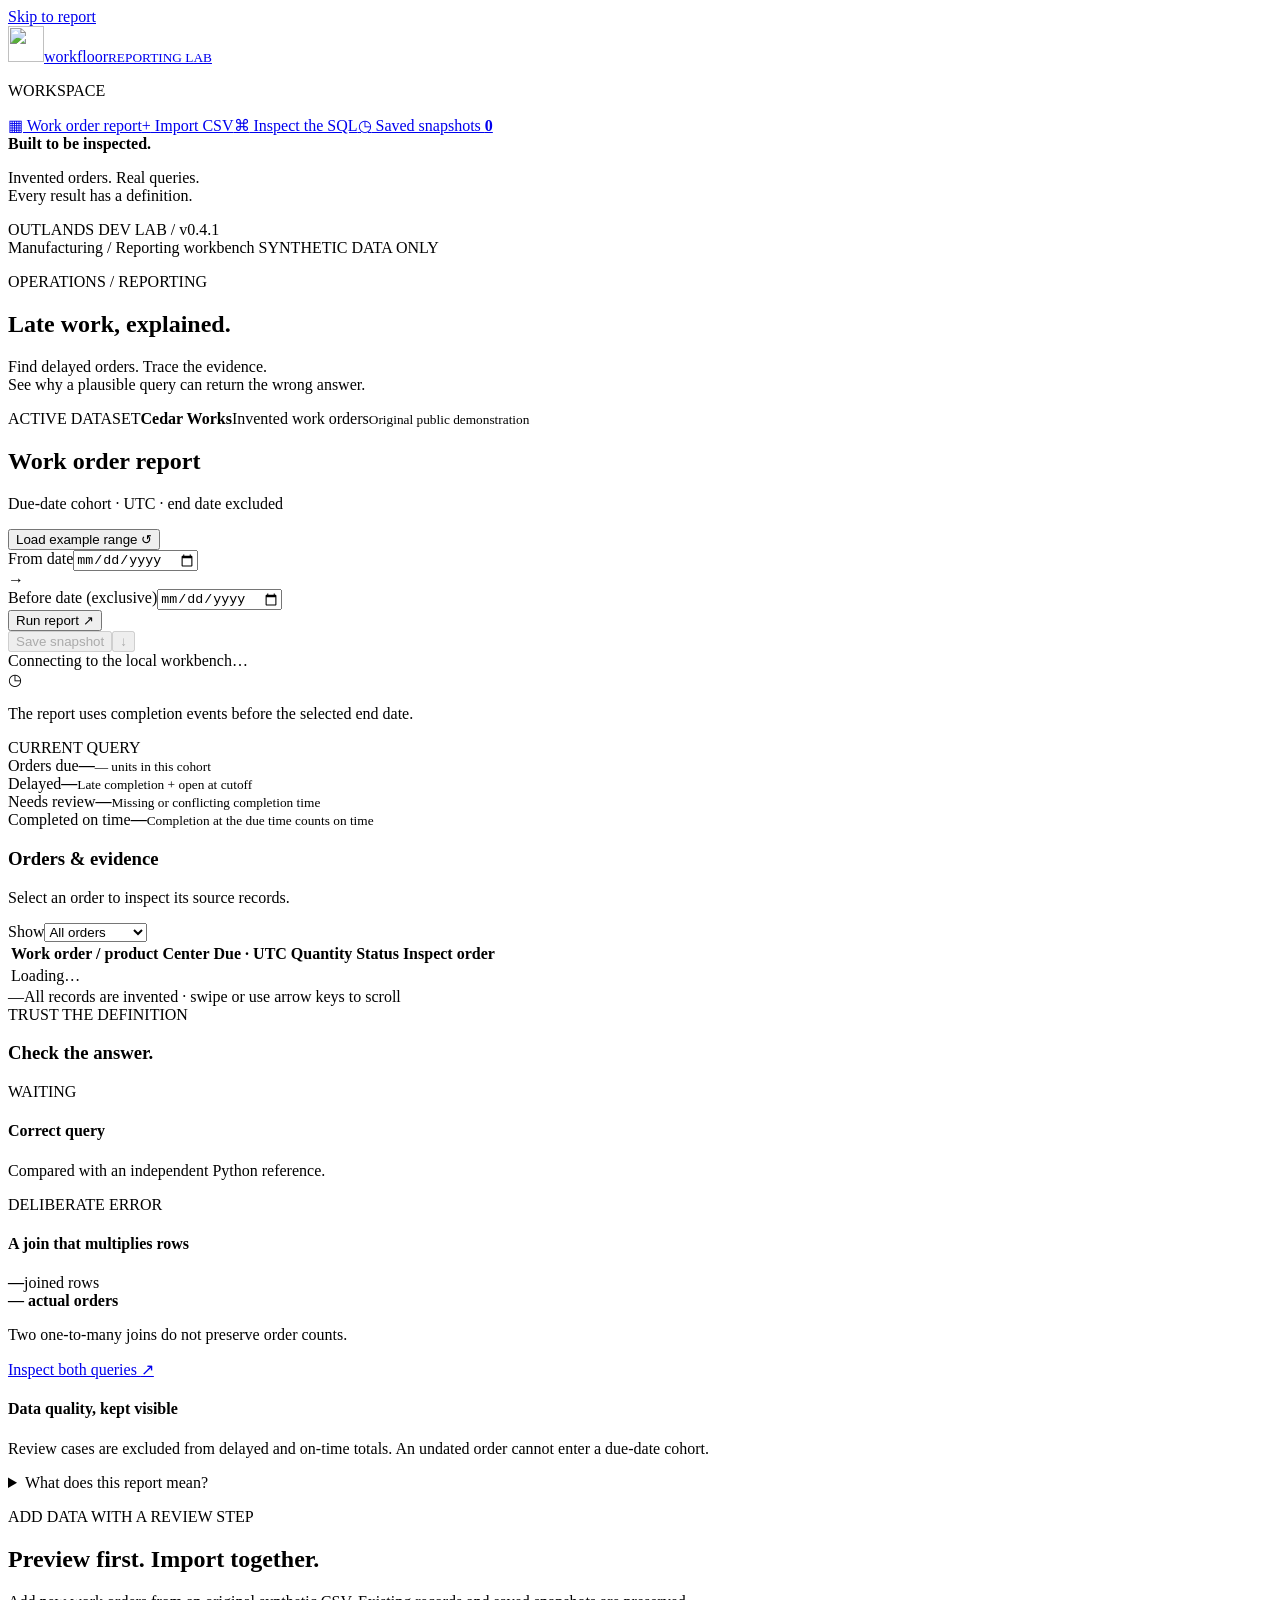
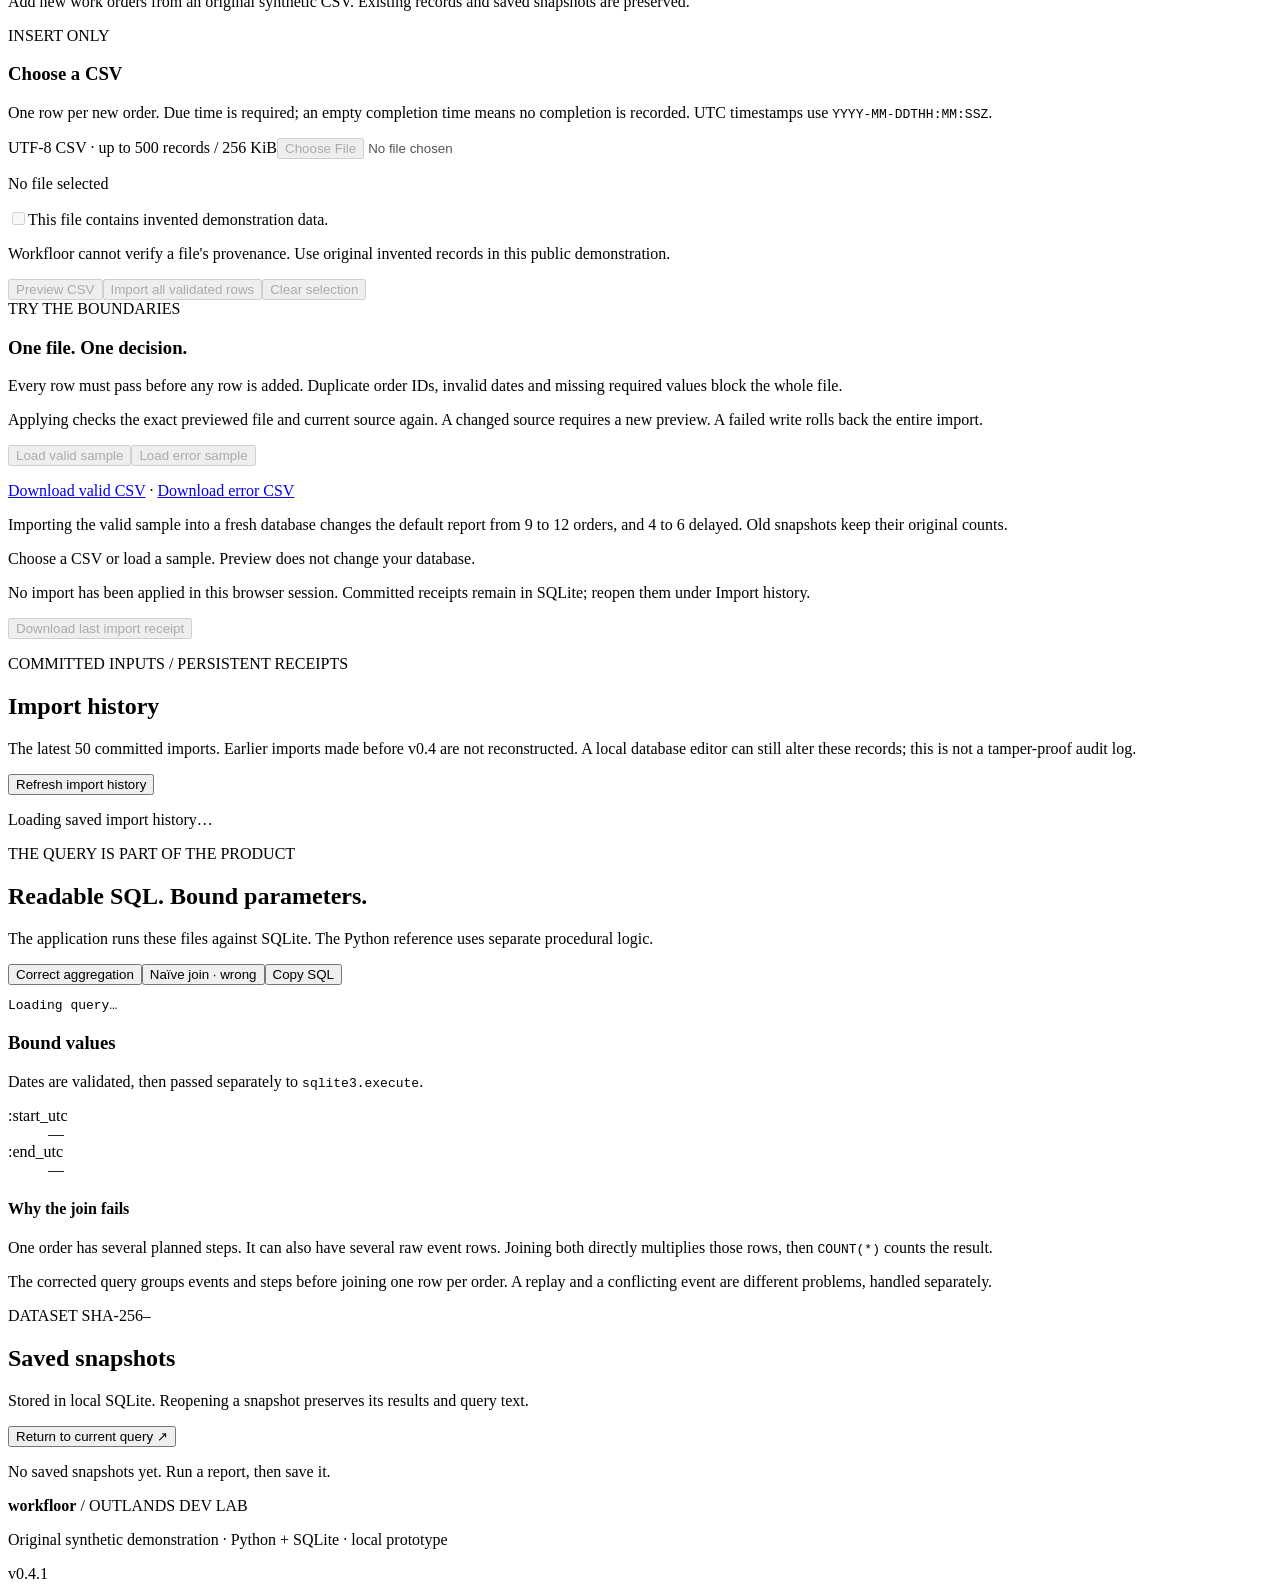
==== commit 6a7a02ad: "Fix receipt readability and stale labels in v0.4.1" ====
--- a/static/index.html
+++ b/static/index.html
@@ -3,7 +3,7 @@
 <head><meta charset="utf-8"><meta name="viewport" content="width=device-width,initial-scale=1"><meta name="description" content="An original synthetic manufacturing and SQL reporting workbench. Local Python, SQLite, inspectable queries and reproducible validation."><title>Workfloor — Manufacturing Reporting Lab</title><link rel="icon" href="/mark.svg"><link rel="stylesheet" href="/style.css"><script src="/app.js" defer></script><script src="/imports.js" defer></script></head>
 <body>
 <a class="skip" href="#main">Skip to report</a>
-<aside class="sidebar"><a class="brand" href="#main"><img src="/mark.svg" width="36" height="36" alt=""><span>workfloor<small>REPORTING LAB</small></span></a><p class="nav-label">WORKSPACE</p><nav aria-label="Workspace"><a class="nav-active" href="#report"><span aria-hidden="true">▦</span> Work order report</a><a href="#import"><span aria-hidden="true">+</span> Import CSV</a><a href="#sql"><span aria-hidden="true">⌘</span> Inspect the SQL</a><a href="#saved"><span aria-hidden="true">◷</span> Saved snapshots <b id="history-count">0</b></a></nav><div class="sidebar-note"><span class="tiny-dot"></span><strong>Built to be inspected.</strong><p>Invented orders. Real queries.<br>Every result has a definition.</p><span class="version">OUTLANDS DEV LAB / v0.2</span></div></aside>
+<aside class="sidebar"><a class="brand" href="#main"><img src="/mark.svg" width="36" height="36" alt=""><span>workfloor<small>REPORTING LAB</small></span></a><p class="nav-label">WORKSPACE</p><nav aria-label="Workspace"><a class="nav-active" href="#report"><span aria-hidden="true">▦</span> Work order report</a><a href="#import"><span aria-hidden="true">+</span> Import CSV</a><a href="#sql"><span aria-hidden="true">⌘</span> Inspect the SQL</a><a href="#saved"><span aria-hidden="true">◷</span> Saved snapshots <b id="history-count">0</b></a></nav><div class="sidebar-note"><span class="tiny-dot"></span><strong>Built to be inspected.</strong><p>Invented orders. Real queries.<br>Every result has a definition.</p><span class="version">OUTLANDS DEV LAB / v0.4.1</span></div></aside>
 <div class="workspace"><header class="topbar"><span>Manufacturing <span class="separator">/</span> Reporting workbench</span><span class="synthetic-badge"><i></i> SYNTHETIC DATA ONLY</span></header>
 <main id="main"><section class="intro"><div><p class="eyebrow">OPERATIONS / REPORTING</p><h1>Late work, explained.</h1><p class="intro-text">Find delayed orders. Trace the evidence.<br class="desktop-break"> See why a plausible query can return the wrong answer.</p></div><div class="dataset-card"><span class="detail-label" id="dataset-label">ACTIVE DATASET</span><strong>Cedar Works</strong><span id="dataset-count">Invented work orders</span><small>Original public demonstration</small></div></section>
 <section id="report" aria-labelledby="report-title"><div class="section-top"><div><h2 id="report-title" tabindex="-1">Work order report</h2><p>Due-date cohort · UTC · end date excluded</p></div><button id="example" class="text-button" type="button">Load example range ↺</button></div>
@@ -14,7 +14,7 @@
 <div class="report-grid"><section class="panel order-panel" aria-labelledby="orders-title"><div class="panel-heading"><div><h3 id="orders-title">Orders &amp; evidence</h3><p>Select an order to inspect its source records.</p></div><label class="filter-label" for="filter">Show<select id="filter"><option value="all">All orders</option><option value="delayed">Delayed</option><option value="review">Needs review</option><option value="on_time">On time</option></select></label></div><div class="table-scroll" tabindex="0" role="region" aria-label="Work orders; scroll horizontally on small screens"><table><thead><tr><th scope="col">Work order / product</th><th scope="col">Center</th><th scope="col">Due · UTC</th><th scope="col">Quantity</th><th scope="col">Status</th><th scope="col"><span class="sr-only">Inspect order</span></th></tr></thead><tbody id="orders-body"><tr><td colspan="6">Loading…</td></tr></tbody></table></div><div class="table-footer"><span id="row-count">—</span><span>All records are invented <span class="scroll-hint">· swipe or use arrow keys to scroll</span></span></div></section>
 <aside class="panel validation-panel" aria-labelledby="validation-title"><div class="panel-heading"><div><span class="eyebrow">TRUST THE DEFINITION</span><h3 id="validation-title">Check the answer.</h3></div></div><div class="validation-item"><span id="correct-badge" class="badge neutral">WAITING</span><h4>Correct query</h4><p id="correct-detail">Compared with an independent Python reference.</p></div><div class="validation-item bad-example"><span id="naive-badge" class="badge neutral">DELIBERATE ERROR</span><h4>A join that multiplies rows</h4><div class="join-numbers"><strong id="naive-count">—</strong><span>joined rows<br><b id="expected-count">— actual orders</b></span></div><p id="naive-detail">Two one-to-many joins do not preserve order counts.</p><a href="#sql">Inspect both queries <span aria-hidden="true">↗</span></a></div><div class="quality-block"><h4>Data quality, kept visible</h4><ul id="quality"></ul><p class="quality-note">Review cases are excluded from delayed and on-time totals. An undated order cannot enter a due-date cohort.</p></div></aside></div>
 <details class="definition"><summary>What does this report mean?</summary><div><p><strong>Delayed</strong> means completed after its due time, or still without a usable completion before the cutoff. <strong>Needs review</strong> means an undated completion or conflicting copies of the same source event prevent a timing conclusion.</p><p>Exact duplicate events are retained in the source and collapsed before aggregation. A completion exactly at the end cutoff belongs to the next snapshot. The earliest valid completion is used; reopened orders, partial quantities, shifts and working-day calendars are outside this prototype.</p><p>This is an event-time view over the current dataset. It cannot reconstruct what an operator knew historically because the fixture has no ingestion-time history. Checksums identify data; they do not authenticate it.</p></div></details></section>
-<section id="import" class="import-section" aria-labelledby="import-title"><div class="section-top"><div><p class="eyebrow">ADD DATA WITH A REVIEW STEP</p><h2 id="import-title">Preview first. Import together.</h2><p>Add new work orders from an original synthetic CSV. Existing records and saved snapshots are preserved.</p></div><span class="view-state">v0.2 / INSERT ONLY</span></div>
+<section id="import" class="import-section" aria-labelledby="import-title"><div class="section-top"><div><p class="eyebrow">ADD DATA WITH A REVIEW STEP</p><h2 id="import-title">Preview first. Import together.</h2><p>Add new work orders from an original synthetic CSV. Existing records and saved snapshots are preserved.</p></div><span class="view-state">INSERT ONLY</span></div>
 <div class="import-grid"><div class="panel import-controls"><h3>Choose a CSV</h3><p>One row per new order. Due time is required; an empty completion time means no completion is recorded. UTC timestamps use <code>YYYY-MM-DDTHH:MM:SSZ</code>.</p><label for="csv-file" class="file-label">UTF-8 CSV · up to 500 records / 256 KiB</label><input id="csv-file" type="file" disabled accept=".csv,text/csv"><p id="csv-file-name" class="muted">No file selected</p><label class="import-confirm"><input id="csv-synthetic" type="checkbox" disabled><span>This file contains invented demonstration data.</span></label><p class="muted">Workfloor cannot verify a file's provenance. Use original invented records in this public demonstration.</p><div class="import-buttons"><button id="csv-preview" class="button primary" type="button" disabled>Preview CSV</button><button id="csv-apply" class="button secondary" type="button" disabled>Import all validated rows</button><button id="csv-clear" class="text-button" type="button" disabled>Clear selection</button></div></div>
 <aside class="import-policy"><span class="detail-label">TRY THE BOUNDARIES</span><h3>One file. One decision.</h3><p>Every row must pass before any row is added. Duplicate order IDs, invalid dates and missing required values block the whole file.</p><p>Applying checks the exact previewed file and current source again. A changed source requires a new preview. A failed write rolls back the entire import.</p><div class="sample-buttons"><button id="csv-valid" class="button secondary" type="button" disabled>Load valid sample</button><button id="csv-errors" class="button secondary" type="button" disabled>Load error sample</button></div><p class="sample-downloads"><a href="/examples/import-valid.csv" download>Download valid CSV</a> · <a href="/examples/import-errors.csv" download>Download error CSV</a></p><p>Importing the valid sample into a fresh database changes the default report from 9 to 12 orders, and 4 to 6 delayed. Old snapshots keep their original counts.</p></aside></div>
 <div id="csv-message" class="message" role="status" aria-live="polite">Choose a CSV or load a sample. Preview does not change your database.</div>
@@ -23,7 +23,7 @@
 <section id="imports-history" class="saved-section" aria-labelledby="import-history-title"><div class="section-top"><div><p class="eyebrow">COMMITTED INPUTS / PERSISTENT RECEIPTS</p><h2 id="import-history-title">Import history</h2><p>The latest 50 committed imports. Earlier imports made before v0.4 are not reconstructed. A local database editor can still alter these records; this is not a tamper-proof audit log.</p></div><button id="import-history-refresh" class="text-button" type="button">Refresh import history</button></div><p id="import-history-message" role="status" aria-live="polite">Loading saved import history…</p><div id="import-history-list" class="history-list"></div></section>
 <section id="sql" class="sql-section" aria-labelledby="sql-title"><div class="section-top"><div><p class="eyebrow">THE QUERY IS PART OF THE PRODUCT</p><h2 id="sql-title">Readable SQL. Bound parameters.</h2><p>The application runs these files against SQLite. The Python reference uses separate procedural logic.</p></div></div><div class="sql-grid"><div class="sql-card"><div class="sql-tabs" role="tablist" aria-label="SQL query"><button id="tab-correct" role="tab" aria-selected="true" aria-controls="sql-code" data-query="correct">Correct aggregation</button><button id="tab-naive" role="tab" aria-selected="false" aria-controls="sql-code" data-query="naive">Naïve join · wrong</button><button id="copy-sql" class="copy-button" type="button">Copy SQL</button></div><pre id="sql-code" role="tabpanel" aria-labelledby="tab-correct" tabindex="0"><code id="query-text">Loading query…</code></pre></div><aside class="parameter-card"><h3>Bound values</h3><p>Dates are validated, then passed separately to <code>sqlite3.execute</code>.</p><dl><dt>:start_utc</dt><dd id="param-start">—</dd><dt>:end_utc</dt><dd id="param-end">—</dd></dl><h4>Why the join fails</h4><p>One order has several planned steps. It can also have several raw event rows. Joining both directly multiplies those rows, then <code>COUNT(*)</code> counts the result.</p><p>The corrected query groups events and steps before joining one row per order. A replay and a conflicting event are different problems, handled separately.</p><span class="fingerprint-label">DATASET SHA-256</span><code class="fingerprint" id="fingerprint">—</code></aside></div></section>
 <section id="saved" class="saved-section" aria-labelledby="saved-title"><div class="section-top"><div><h2 id="saved-title">Saved snapshots</h2><p>Stored in local SQLite. Reopening a snapshot preserves its results and query text.</p></div><button class="text-button" id="current" type="button">Return to current query ↗</button></div><div id="history" class="history-list"><p>No saved snapshots yet. Run a report, then save it.</p></div></section>
-<footer><span><b>workfloor</b> / OUTLANDS DEV LAB</span><p>Original synthetic demonstration · Python + SQLite · local prototype</p><span>v0.4.0</span></footer></main></div>
+<footer><span><b>workfloor</b> / OUTLANDS DEV LAB</span><p>Original synthetic demonstration · Python + SQLite · local prototype</p><span>v0.4.1</span></footer></main></div>
 <dialog id="order-dialog" aria-labelledby="order-title"><div class="dialog-heading"><div><p class="eyebrow">SOURCE RECORD INSPECTOR</p><h2 id="order-title">Work order</h2></div><button id="close-dialog" class="button secondary" type="button">Close ×</button></div><p id="order-description"></p><div id="order-rule" class="order-rule"></div><h3>Planned process steps</h3><ol id="order-steps" class="step-list"></ol><h3>Raw completion records</h3><p class="muted">Rows below are preserved source evidence. The report applies the displayed cutoff and deduplication rules.</p><div class="table-scroll" tabindex="0" aria-label="Raw completion records"><table><thead><tr><th>Row</th><th>Source event</th><th>Occurred · UTC</th><th>Evidence</th></tr></thead><tbody id="order-events"></tbody></table></div></dialog>
 <dialog id="import-receipt-dialog" aria-labelledby="import-receipt-title"><div class="dialog-heading"><div><p class="eyebrow">PERSISTED IMPORT RECEIPT</p><h2 id="import-receipt-title">Committed import</h2></div><button id="close-import-receipt" class="button secondary" type="button">Close receipt ×</button></div><p>Recorded after validation, in the same transaction as the new orders. The file hash identifies the input bytes; the raw CSV and filename are not stored.</p><pre id="import-receipt-details" tabindex="0" aria-label="Recorded import metadata and order identifiers"></pre></dialog>
 </body></html>
